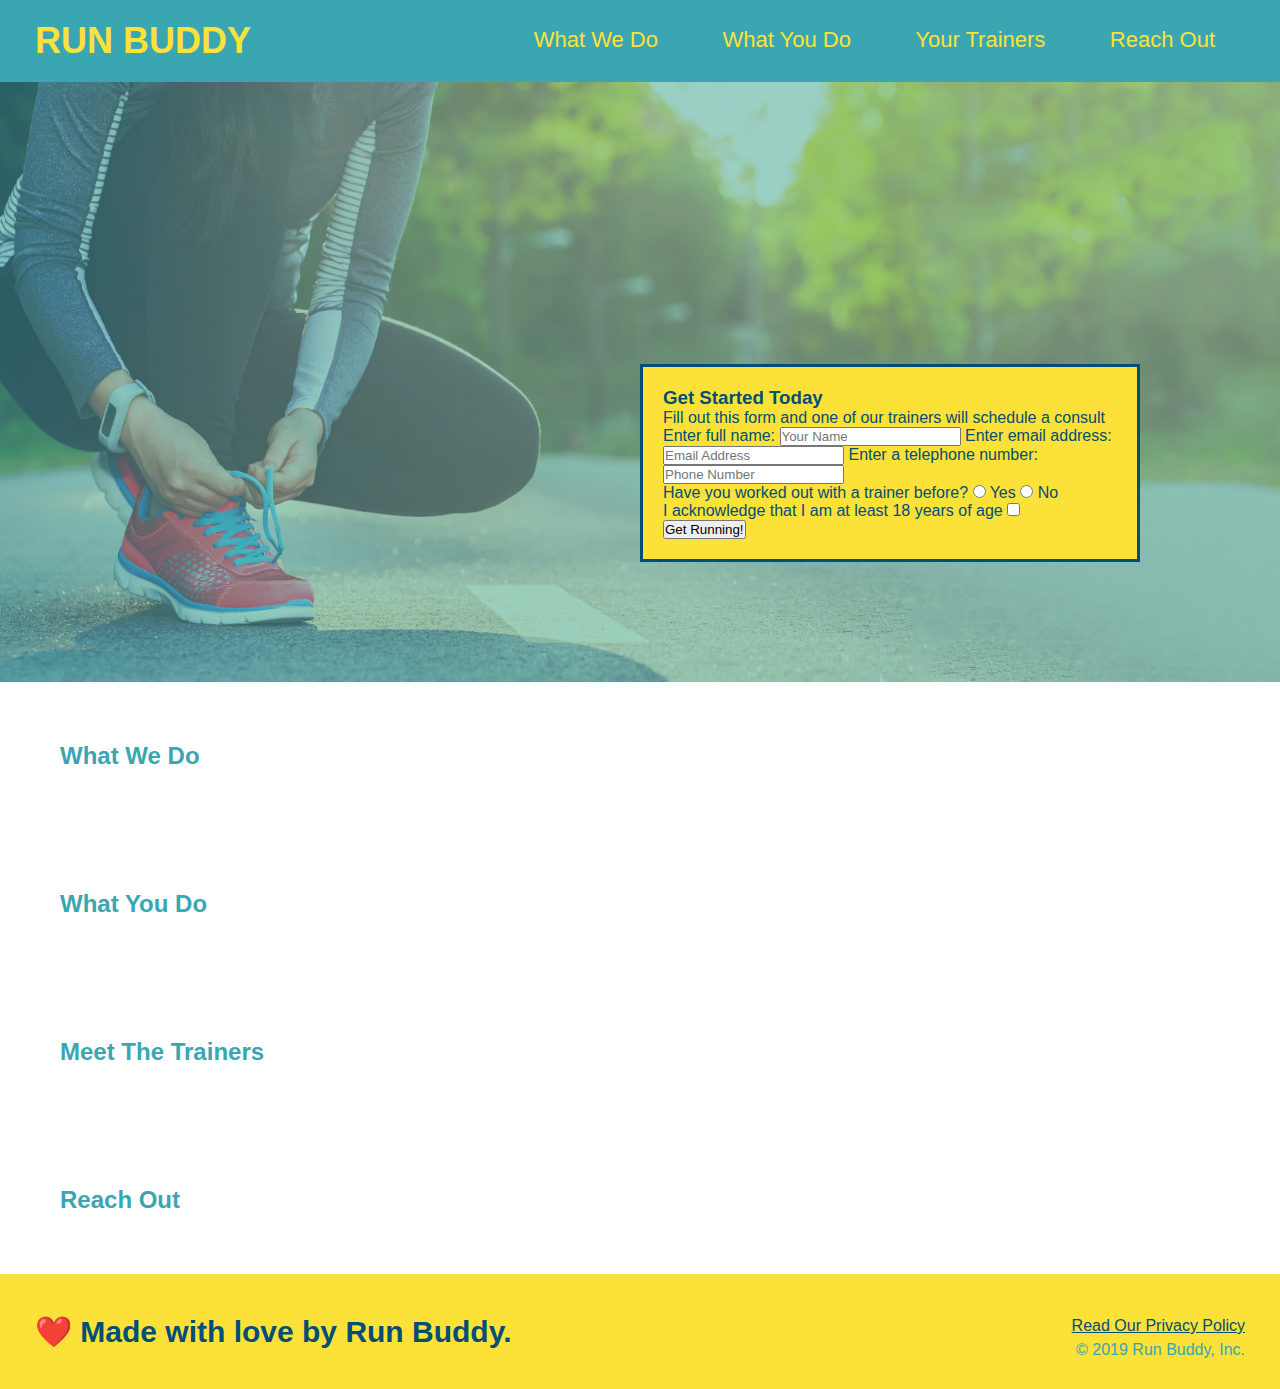
==== index.html @ d953a8f6 "Footer section update" ====
<!DOCTYPE html>

<html lang ="en">

    <head>

        <meta charset="UTF-8" />

        <link rel="stylesheet" href="./assets/css/style.css" />

        <title>Run Buddy</title>

    </head>
    <body>
        <!--navigation-->
        <header>
            <h1>
                
                <a href="/">RUN BUDDY</a>
            </h1>

            <nav>
                <!--unordered list element-->
                <ul>
                    <!-- List Element-->
                    <li> 
                        <!-- Anchor element-->
                        <a href="#what-we-do">What We Do</a>
                    </li>

                    <li>

                        <a href="#what-you-do">What You Do</a>
                    </li>
                    <li>

                        <a href="your-trainers">Your Trainers</a>
                    </li>

                    <li>

                        <a href="reach-out">Reach Out</a>
                    </li>

                </ul>

            </nav>
        </header>
        <!-- hero/jumbotron-->
        <section class="hero">
            <div class="hero-form">
                <h3>Get Started Today</h3>
                <p>Fill out this form and one of our trainers will schedule a consult</p>
            <!-- Add form element-->
            <form>
                <label for="name">Enter full name:</label>
                <input type="text" placeholder="Your Name" name="id" id="name" />
                <label for="email">Enter email address:</label>
                <input type="email" placeholder="Email Address" name="email" id="email" />
                <label for="phone">Enter a telephone number:</label>
                <input type="tel" placeholder="Phone Number" name="phone" id="phone" />
                <p>
                    Have you worked out with a trainer before?
                    <input type="radio" name="trainer-confirm" id="trainer-yes">
                    <label for="trainer-yes">Yes</label>
                    <input type="radio" name="trainer-confirm" id="trainer-no">
                    <label for="trainer-no">No</label>
                </p>
                <p>
                    I acknowledge that I am at least 18 years of age
                    <input type="checkbox" name="authorize" id="authorize">
                    <label for="authorize"></label><br>
                </p>
                <button type="submit">
                    Get Running!
                </button>
            </form>
            <!-- End Hero-->

            </div>
        </section>
        <!-- "what we do" section-->
        <section>
            <h2>What We Do</h2>
        </section>
        <!-- "what you do" section-->
        <section>
            <h2>What You Do</h2>
        </section>
       <!-- "meet the trainers" section-->
       <section>
           <h2>Meet The Trainers</h2>
       </section>
       <!-- "reach out" section-->
       <section>
           <h2>Reach Out</h2>
       </section>
       <!-- footer -->
        <footer>
            <h2>❤️ Made with love by Run Buddy.</h2>
            <div>
                <a href="#">Read Our Privacy Policy</a><br />
                &copy; 2019 Run Buddy, Inc.
            </div>
        </footer>
    </body>

</html>
---- assets/css/style.css ----
*{
    margin: 0;
    padding: 0;
    box-sizing: border-box;
}

body{
    color: #39a6b2;
    font-family: Helvetica, Arial, sans-serif;  
}

/* apply styles to <header> */
header{
    padding: 20px 35px;
    background-color: #39a6b2;
}

header h1{
    font-weight: bold;
    font-size: 36px;
    color: #fce138;
    margin: 0;
    display: inline;
}

header a{
    text-decoration: none;
    color: #fce138;
}

header nav{
    float: right;
    margin: 7px 0;
}

header nav ul li{
    display: inline;
}

header nav ul li a{
    margin: 0 30px;
    font-weight: lighter;
    font-size: 22px;
}

footer{
    background: #fce138;
    width: 100%;
    padding: 40px 35px;
}
footer h2{
    display: inline;
    color: #024e76;
    font-size: 30px;
    margin: 0;
}

footer div{
    float: right;
    line-height: 1.5;
    text-align: right;
}

footer a{
    color: #024e76;
}

section{
    padding: 60px;
}
.hero{
    height: 600px;
    background-image: url("../images/hero-bg.jpeg");
    background-size: cover;
    background-position: center;
    position: relative;
}

.hero-form{
    background-color: #fce138;
    padding: 20px;
    width: 500px;
    color: #024e76;
    border: 3px solid #024e76;
    position: absolute;
    bottom: 120px;
    right: 140px;
}
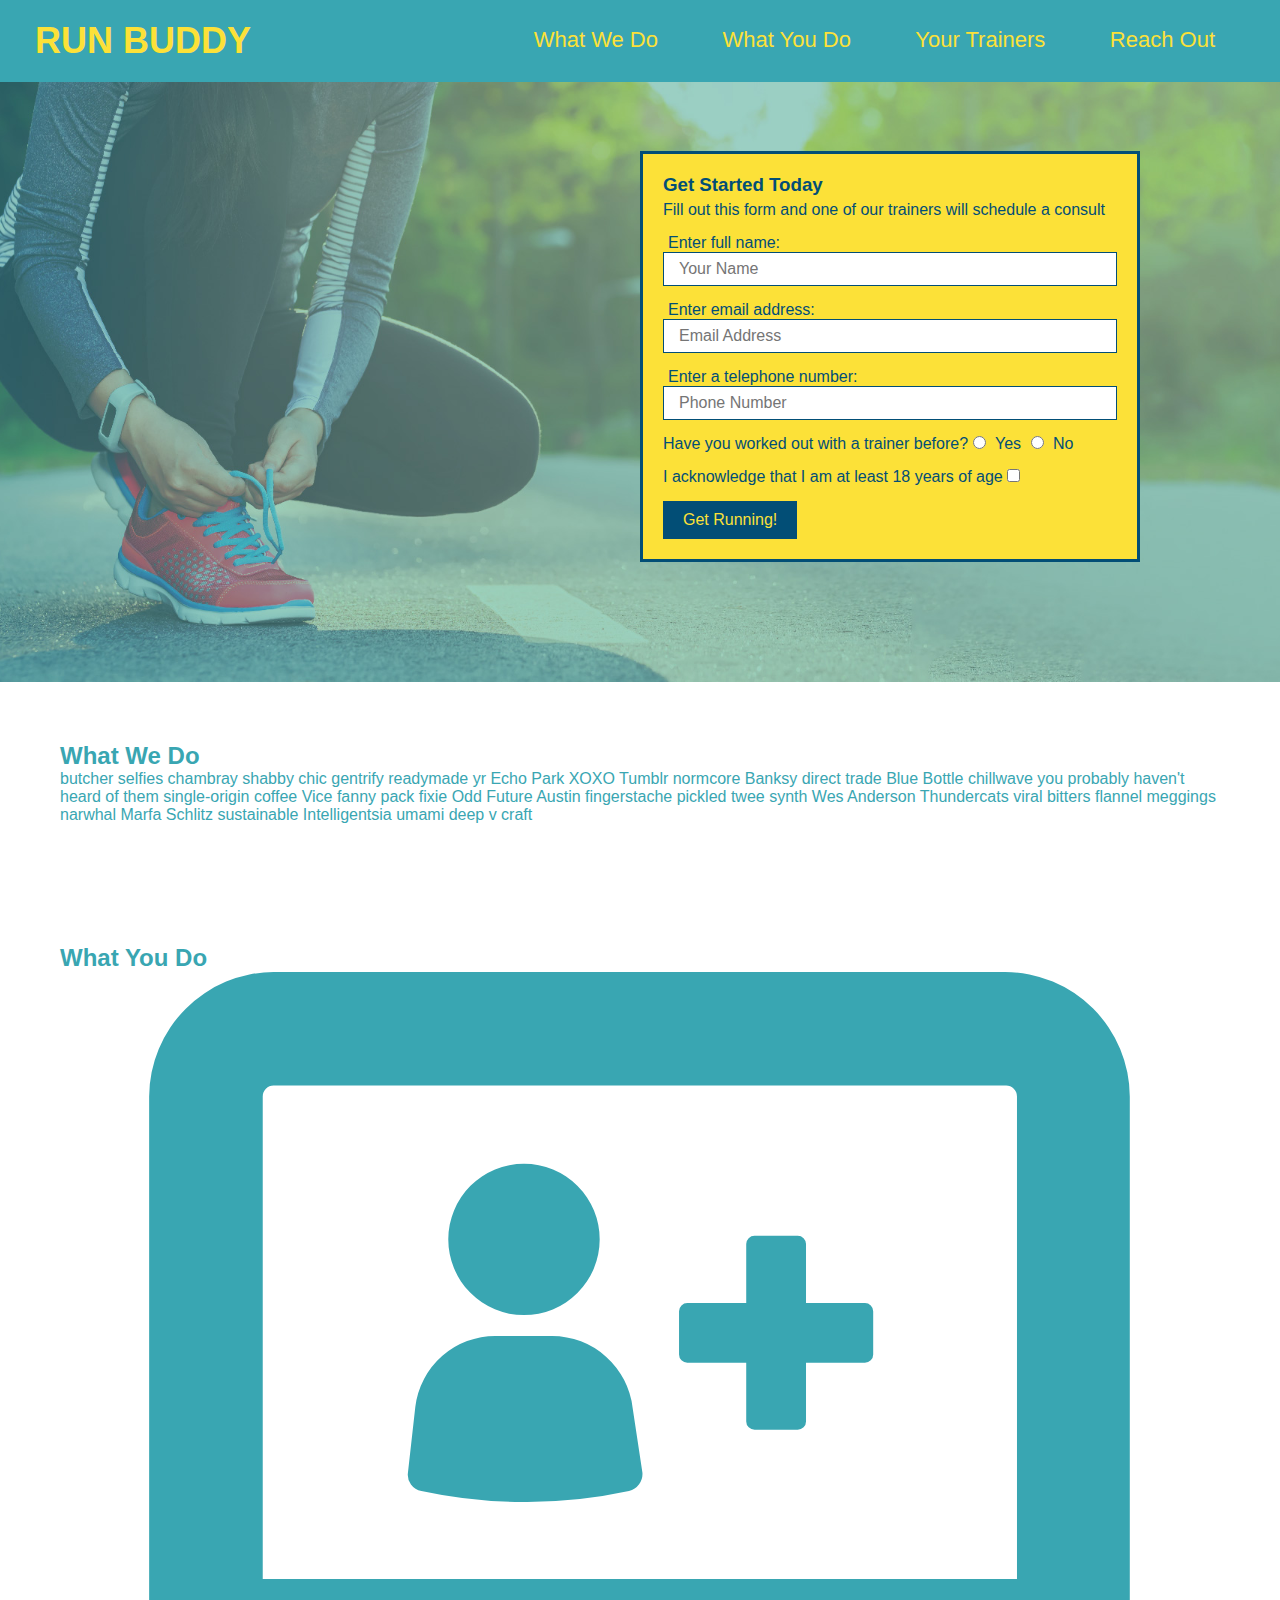
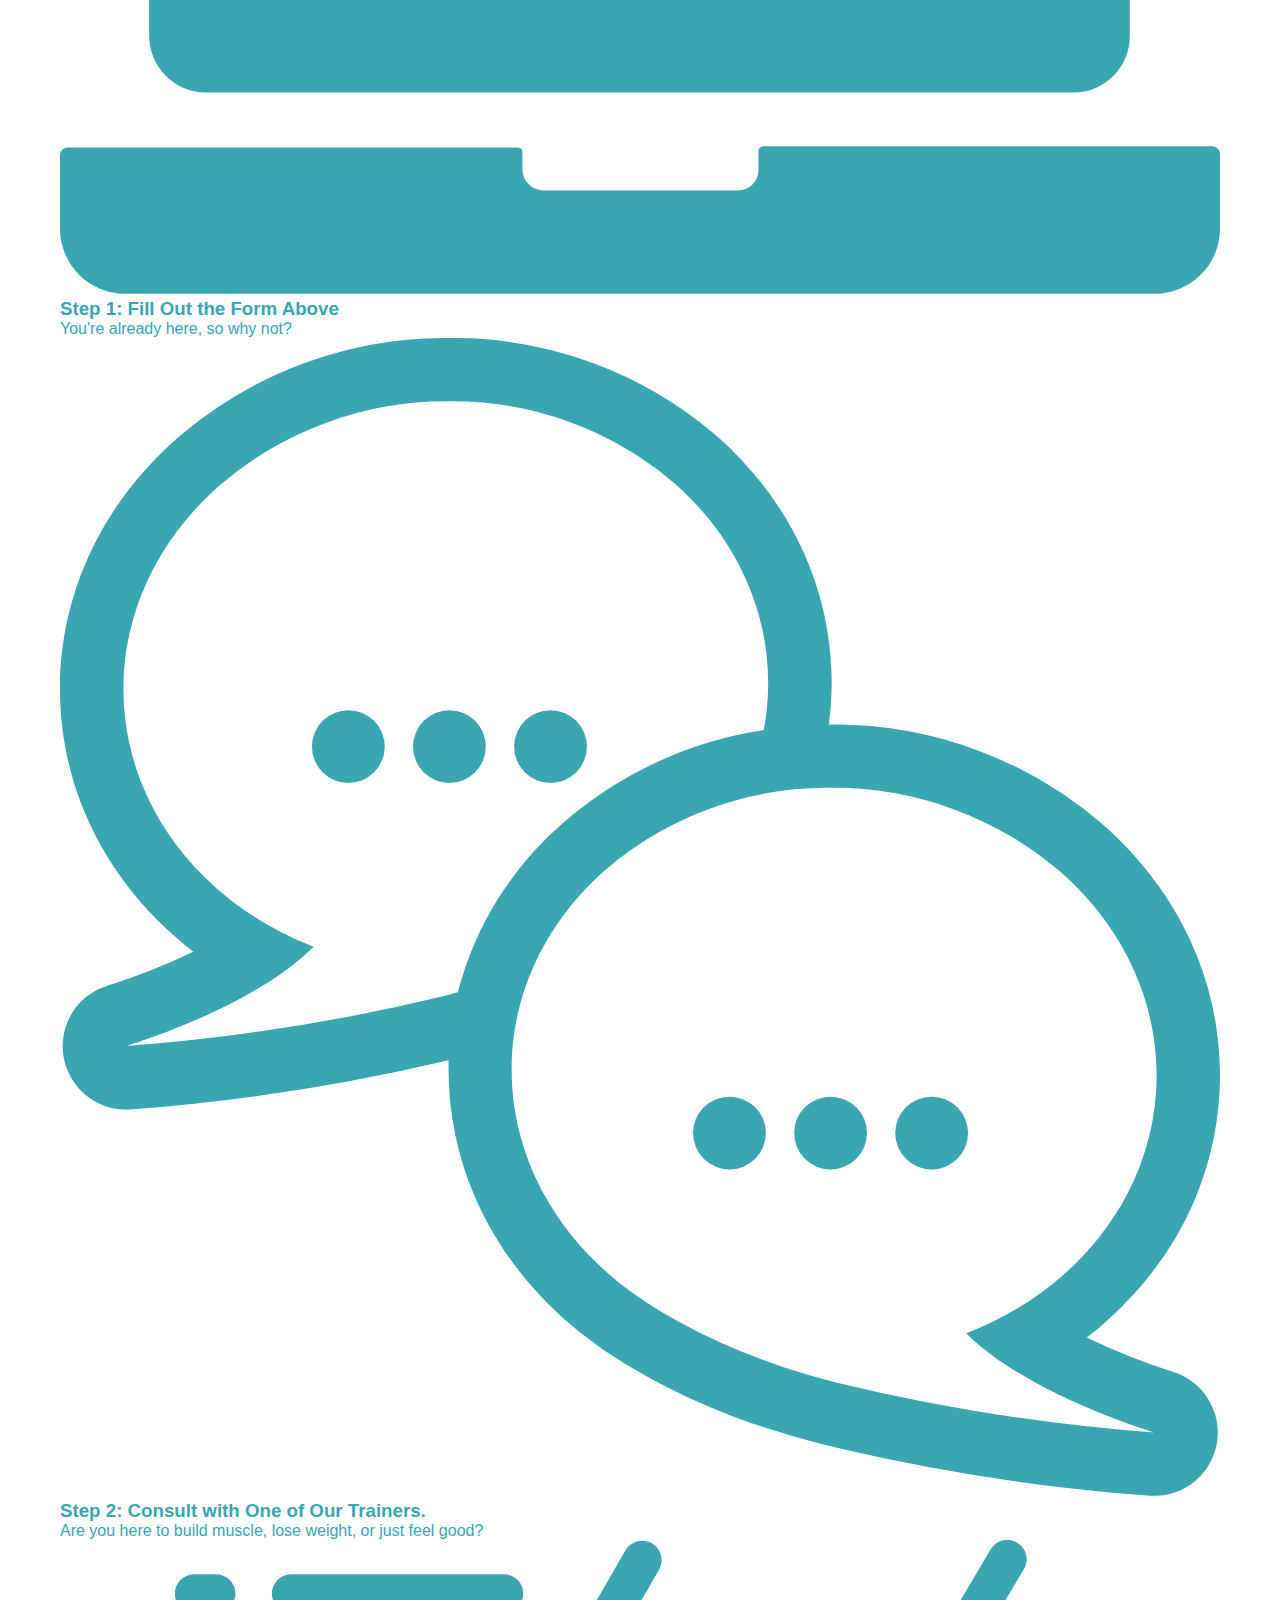
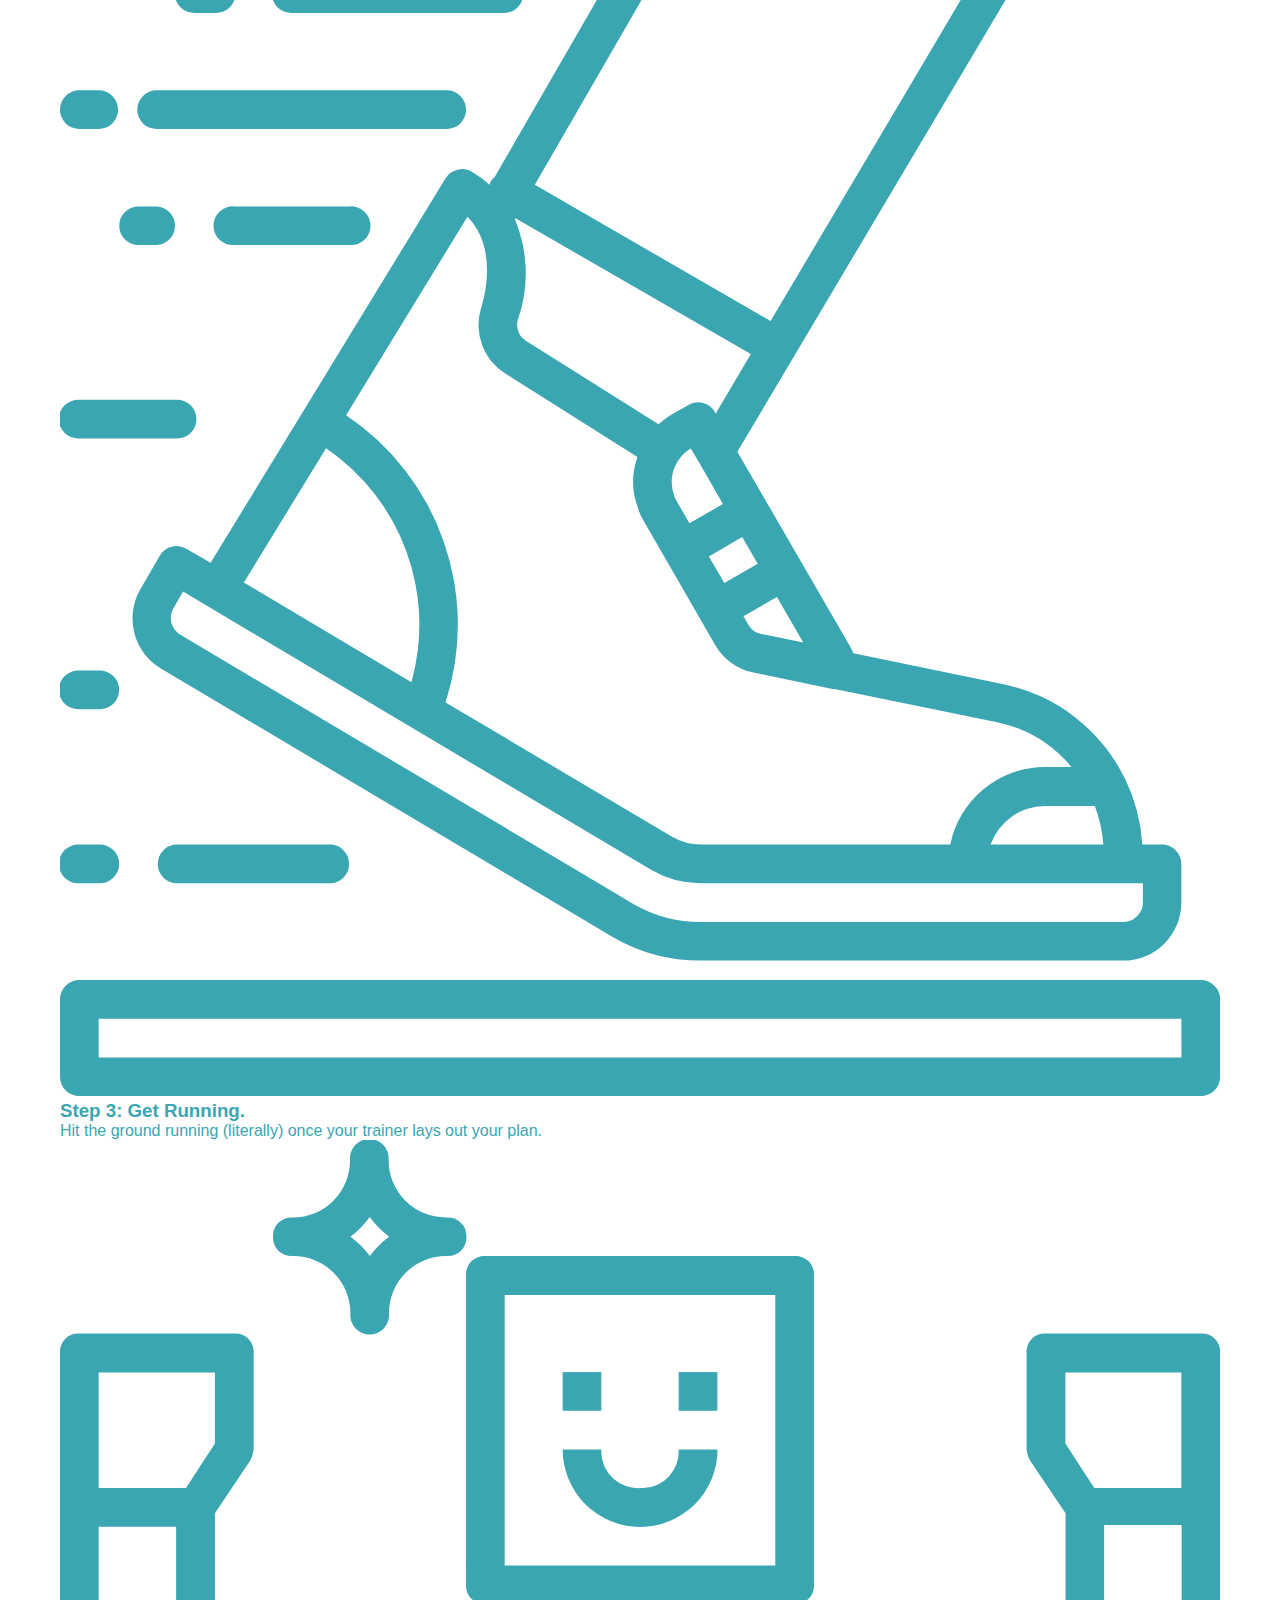
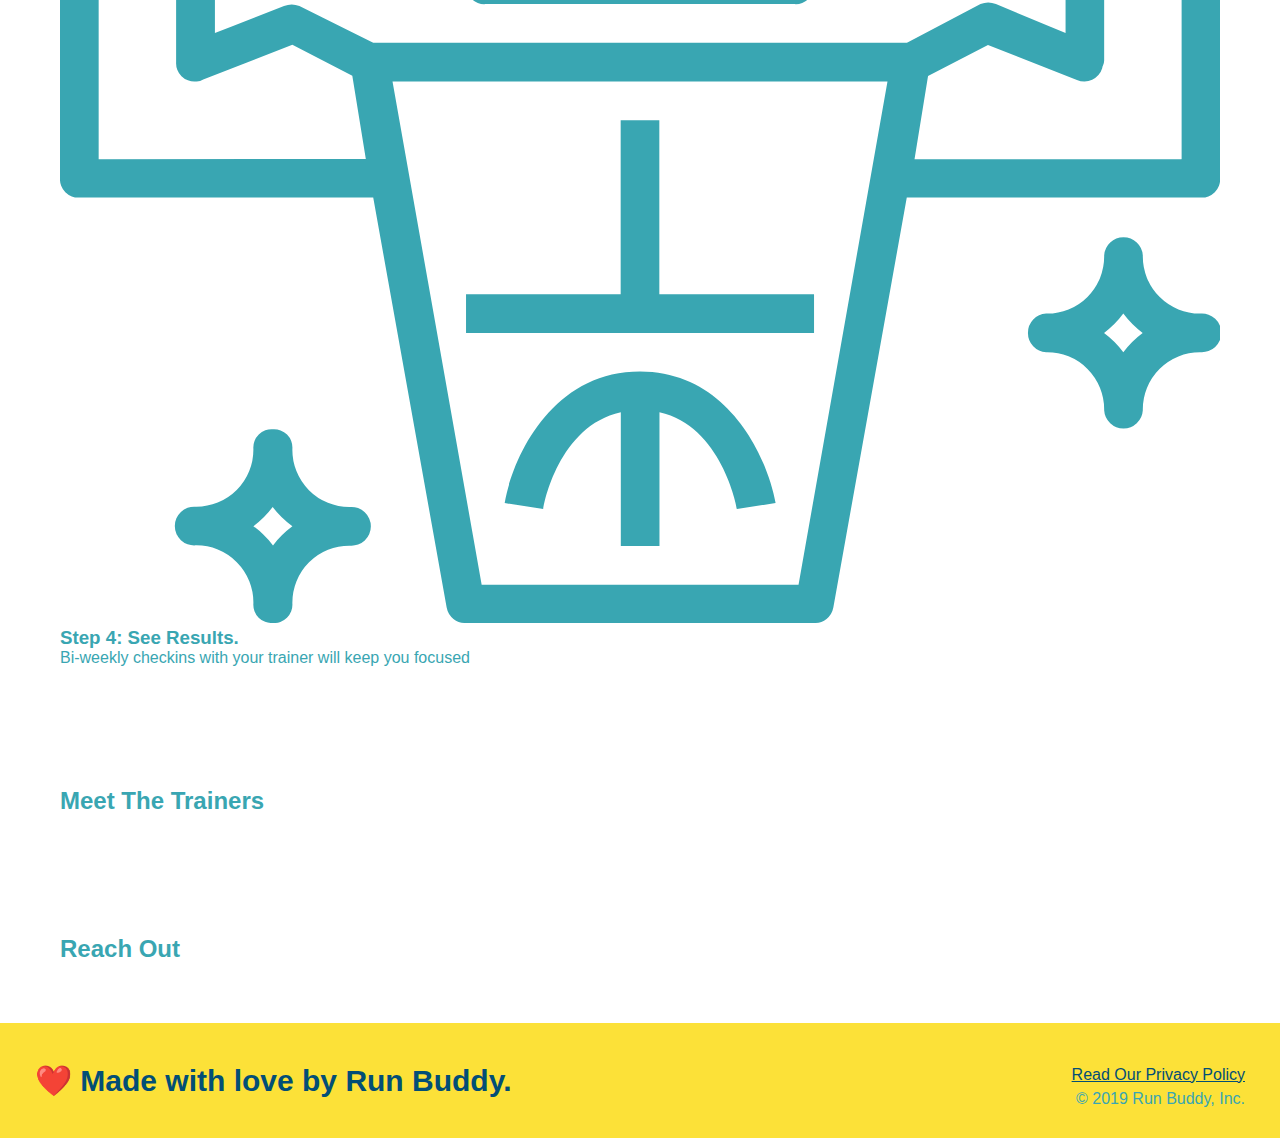
==== commit 59d02aab: "add what you do icons" ====
--- a/index.html
+++ b/index.html
@@ -54,11 +54,11 @@
             <!-- Add form element-->
             <form>
                 <label for="name">Enter full name:</label>
-                <input type="text" placeholder="Your Name" name="id" id="name" />
+                <input type="text" placeholder="Your Name" name="id" id="name" class="form-input" />
                 <label for="email">Enter email address:</label>
-                <input type="email" placeholder="Email Address" name="email" id="email" />
+                <input type="email" placeholder="Email Address" name="email" id="email" class="form-input" />
                 <label for="phone">Enter a telephone number:</label>
-                <input type="tel" placeholder="Phone Number" name="phone" id="phone" />
+                <input type="tel" placeholder="Phone Number" name="phone" id="phone" class="form-input" />
                 <p>
                     Have you worked out with a trainer before?
                     <input type="radio" name="trainer-confirm" id="trainer-yes">
@@ -79,13 +79,42 @@
 
             </div>
         </section>
+        
         <!-- "what we do" section-->
-        <section>
+        <section id="what-we-do">
             <h2>What We Do</h2>
+            <p>
+                butcher selfies chambray shabby chic gentrify readymade yr Echo Park XOXO Tumblr normcore Banksy direct trade Blue Bottle chillwave you probably haven't heard of them single-origin coffee Vice fanny pack fixie Odd Future Austin fingerstache pickled twee synth Wes Anderson Thundercats viral bitters flannel meggings narwhal Marfa Schlitz sustainable Intelligentsia umami deep v craft
+            </p>
         </section>
+
         <!-- "what you do" section-->
-        <section>
+        <section id="what-you-do">
             <h2>What You Do</h2>
+            <div> 
+                <!-- insert this img element -->
+                <img src="./assets/images/step-1.svg" alt="" />
+                <h3>Step 1: Fill Out the Form Above</h3>
+                <p>You're already here, so why not?</p>
+            </div>
+            
+            <div>
+                <img src="./assets/images/step-2.svg" alt="" />
+                <h3>Step 2: Consult with One of Our Trainers.</h3>
+                <p>Are you here to build muscle, lose weight, or just feel good?</p>
+            </div>
+            
+            <div>
+                <img src="./assets/images/step-3.svg" alt="" />
+                <h3>Step 3: Get Running.</h3>
+                <p>Hit the ground running (literally) once your trainer lays out your plan.</p>
+            </div>
+            
+            <div>
+                <img src="./assets/images/step-4.svg" alt="" />
+                <h3>Step 4: See Results.</h3>
+                <p>Bi-weekly checkins with your trainer will keep you focused</p>
+            </div>
         </section>
        <!-- "meet the trainers" section-->
        <section>
--- a/assets/css/style.css
+++ b/assets/css/style.css
@@ -85,4 +85,29 @@
     position: absolute;
     bottom: 120px;
     right: 140px;
-}+}
+
+.hero-form p{
+    margin: 5px 0 15px 0;
+}
+
+.form-input{
+    border: 1px solid #024e76;
+    display: block;
+    padding: 7px 15px;
+    font-size: 16px;
+    color: #024e76;
+    width: 100%;
+    margin-bottom: 15px;
+}
+
+.hero-form label{
+    margin: 0 5px;
+}
+.hero-form button {
+    color: #fce138;
+    background-color: #024e76;
+    border: none;
+    padding: 10px 20px;
+    font-size: 16px;
+  }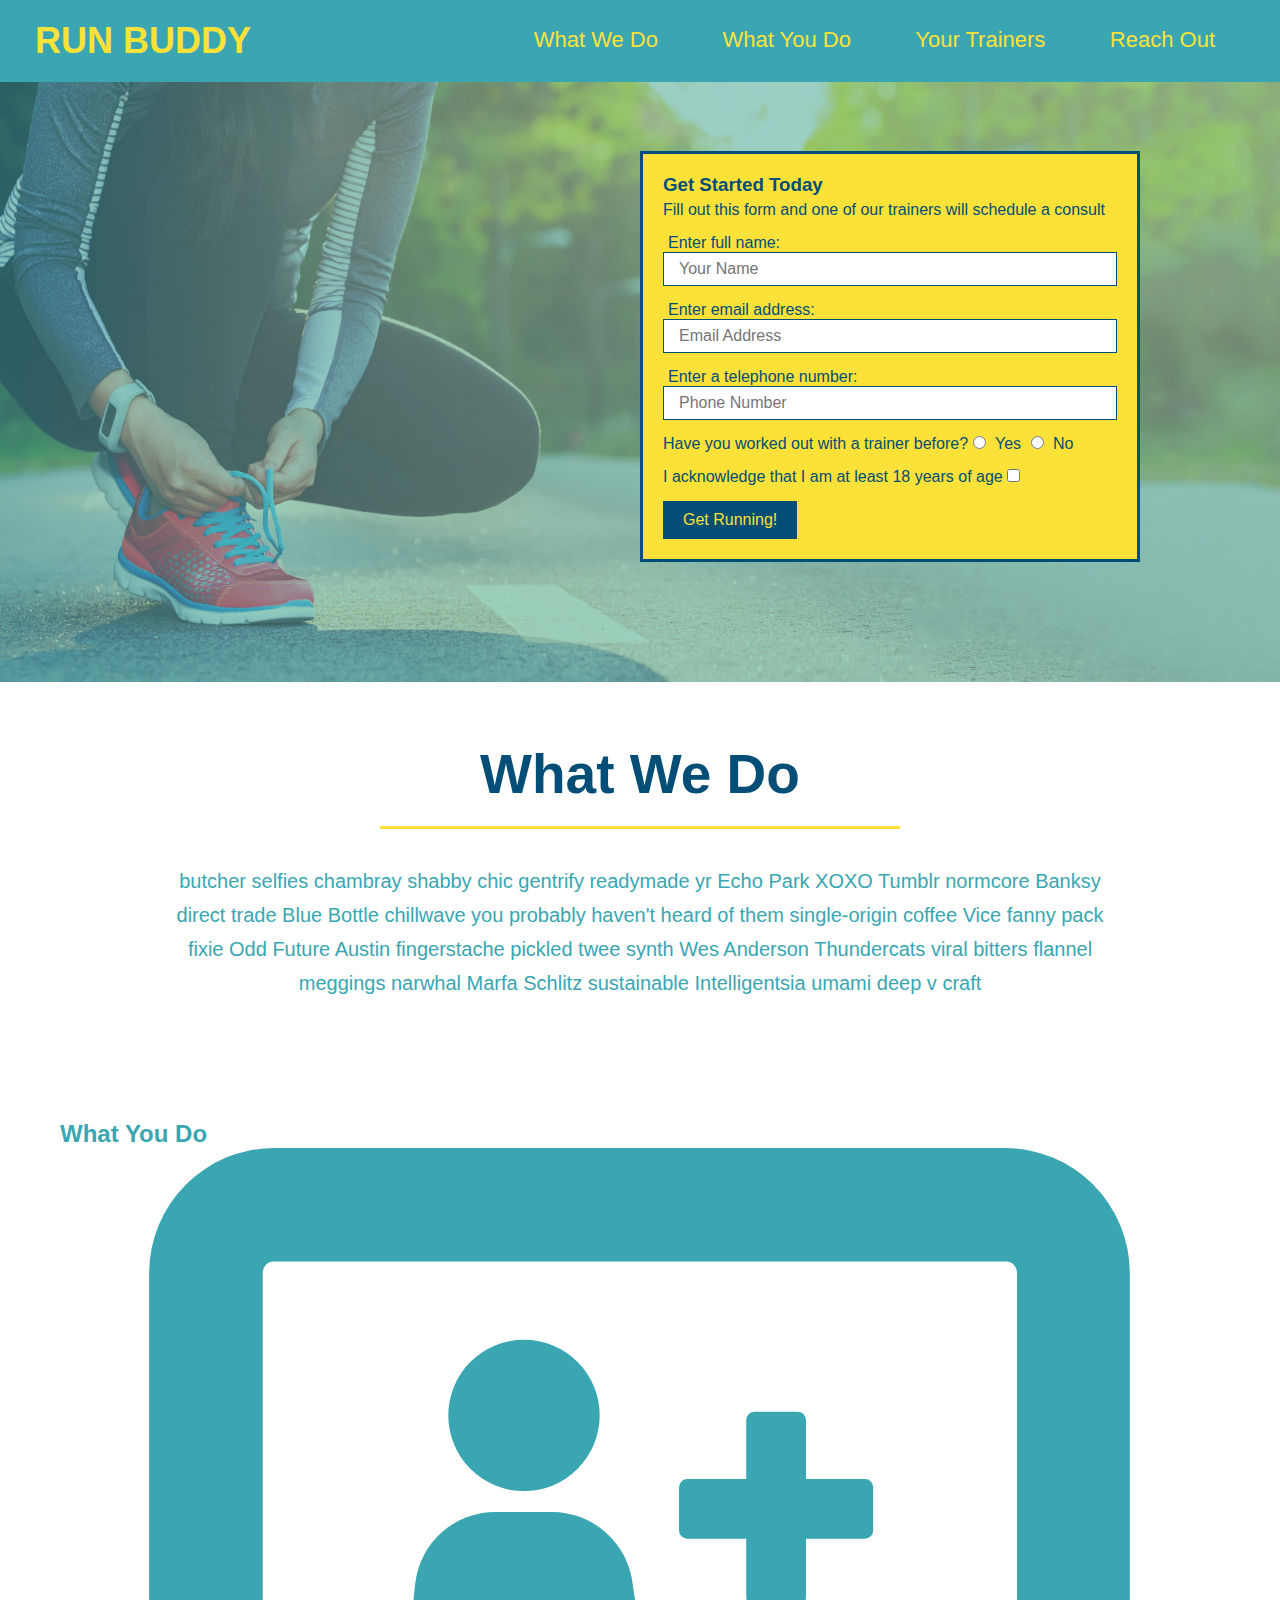
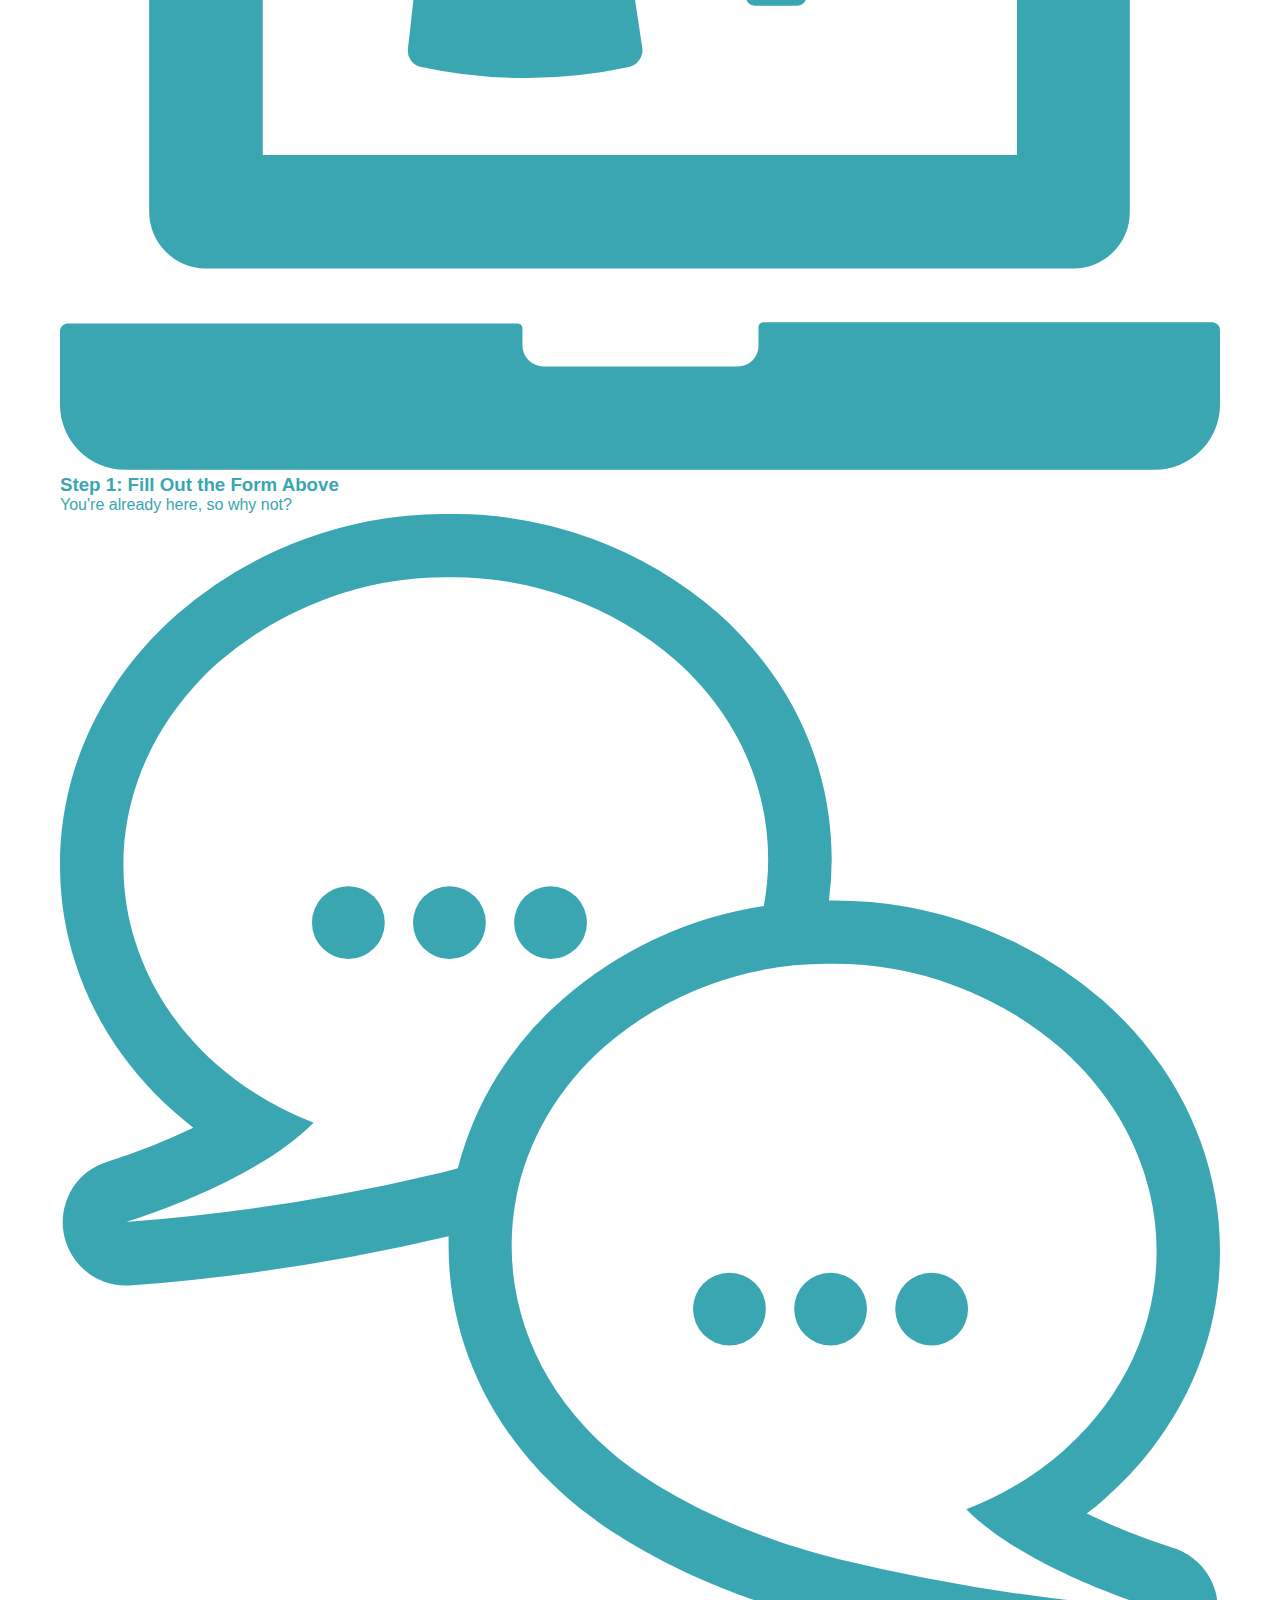
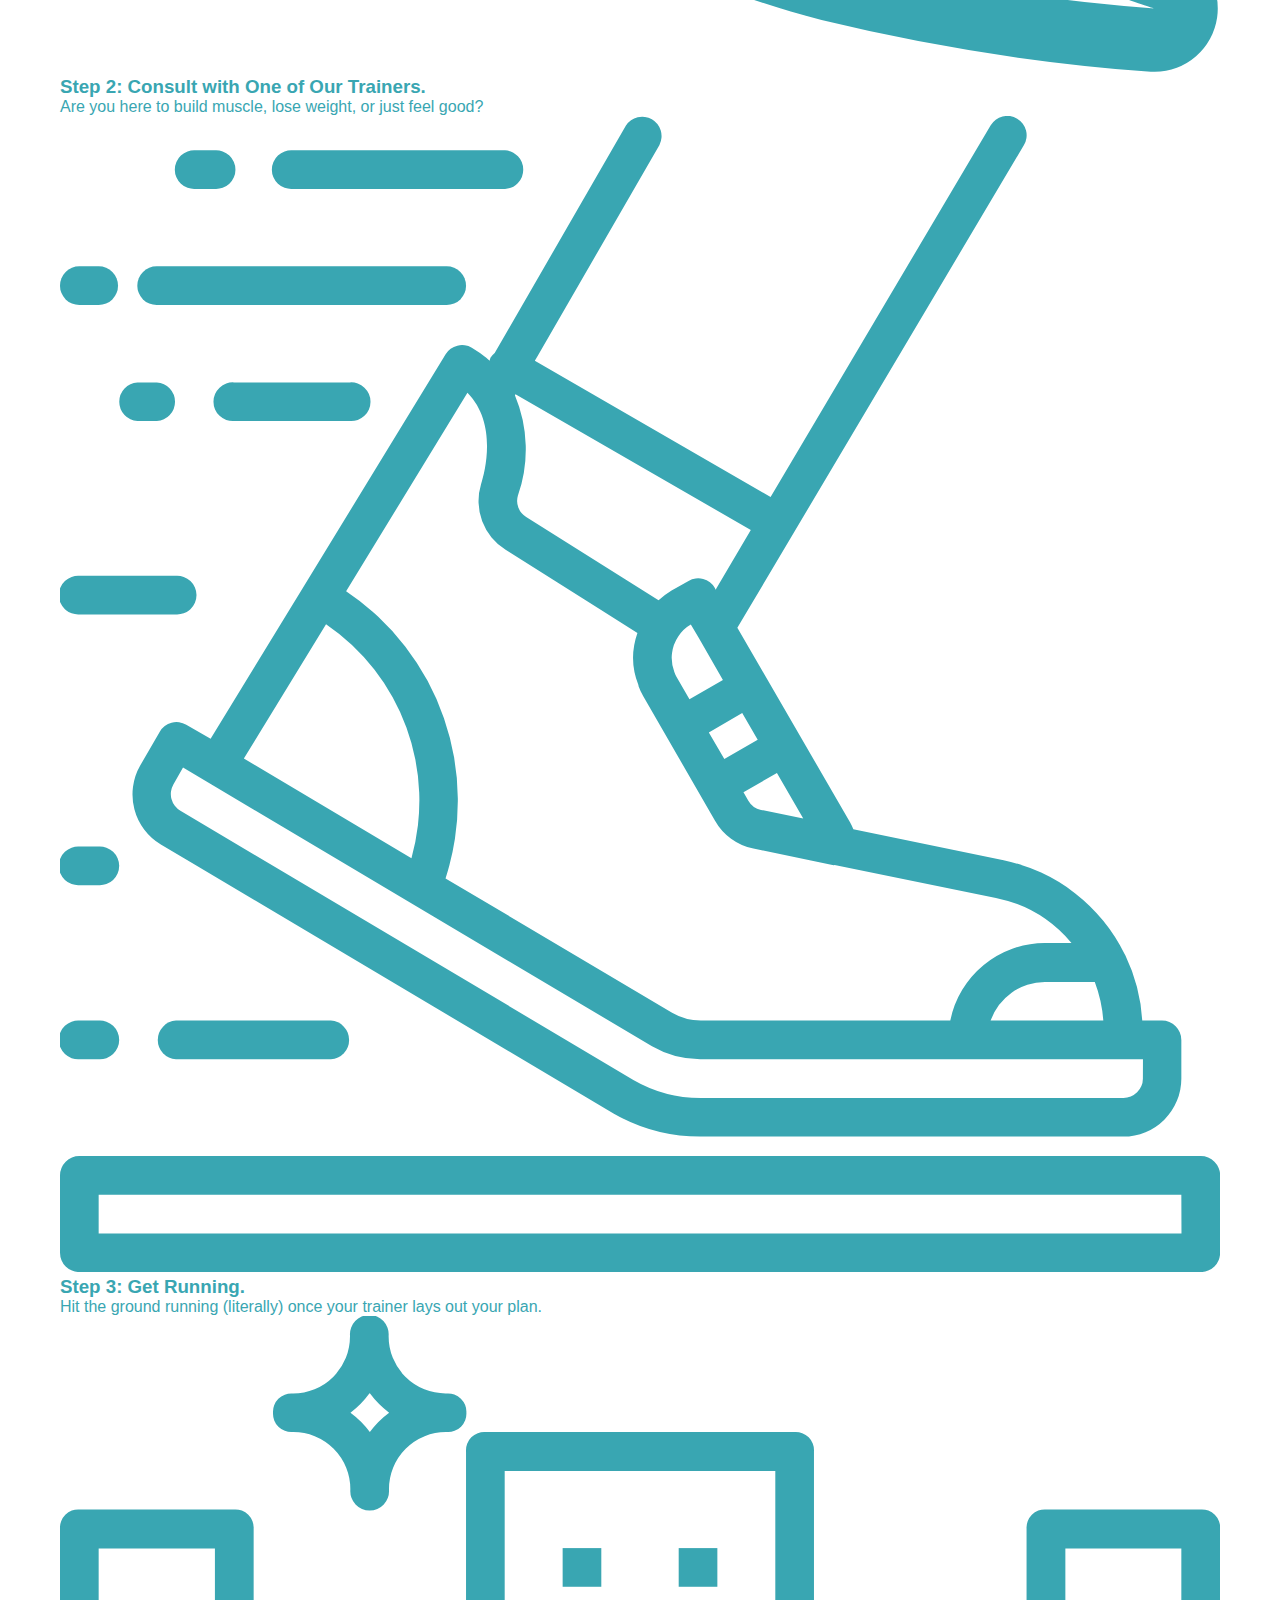
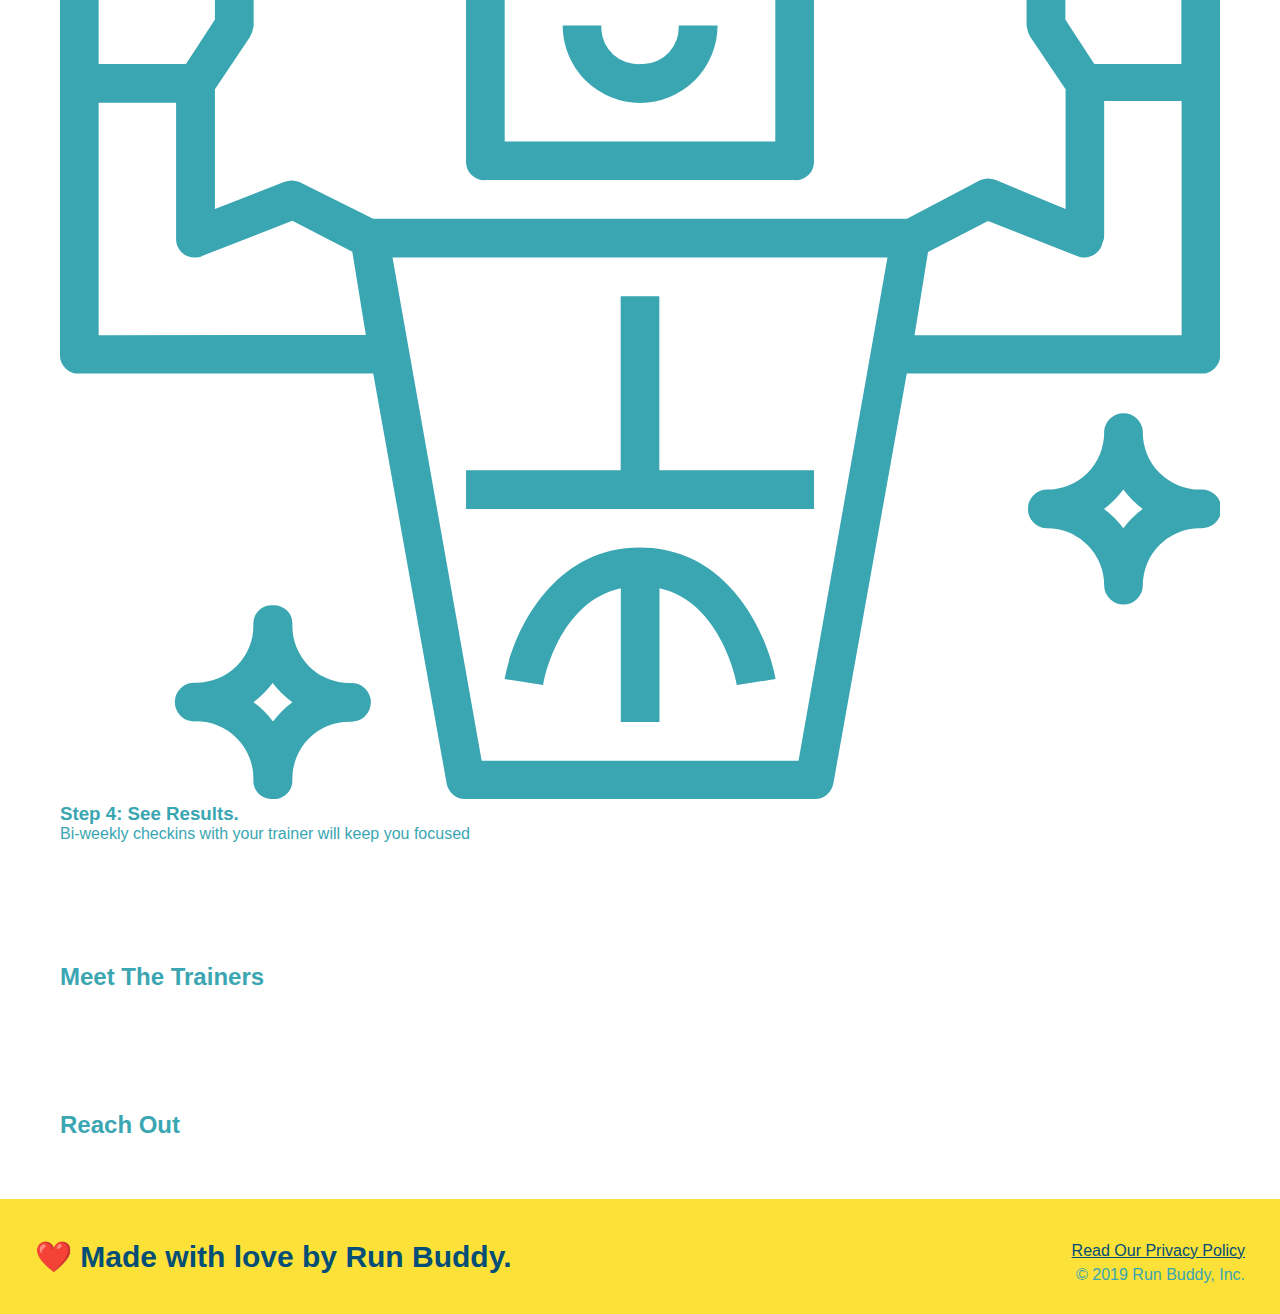
==== commit badfd75d: "style what we do section" ====
--- a/index.html
+++ b/index.html
@@ -81,7 +81,7 @@
         </section>
         
         <!-- "what we do" section-->
-        <section id="what-we-do">
+        <section id="what-we-do" class="intro">
             <h2>What We Do</h2>
             <p>
                 butcher selfies chambray shabby chic gentrify readymade yr Echo Park XOXO Tumblr normcore Banksy direct trade Blue Bottle chillwave you probably haven't heard of them single-origin coffee Vice fanny pack fixie Odd Future Austin fingerstache pickled twee synth Wes Anderson Thundercats viral bitters flannel meggings narwhal Marfa Schlitz sustainable Intelligentsia umami deep v craft
--- a/assets/css/style.css
+++ b/assets/css/style.css
@@ -110,4 +110,26 @@
     border: none;
     padding: 10px 20px;
     font-size: 16px;
+  }
+
+.intro{
+    text-align: center;
+}
+
+.intro h2{
+    font-size: 55px;
+    color: #024e76;
+    margin-bottom: 35px;
+    padding: 0 100px 20px 100px;
+    border-bottom: 3px solid;
+    border-color: #fce138;
+    display: inline-block;
+}
+
+.intro p {
+    line-height: 1.7;
+    color: #39a6b2;
+    width: 80%;
+    font-size: 20px;
+    margin: 0 auto;
   }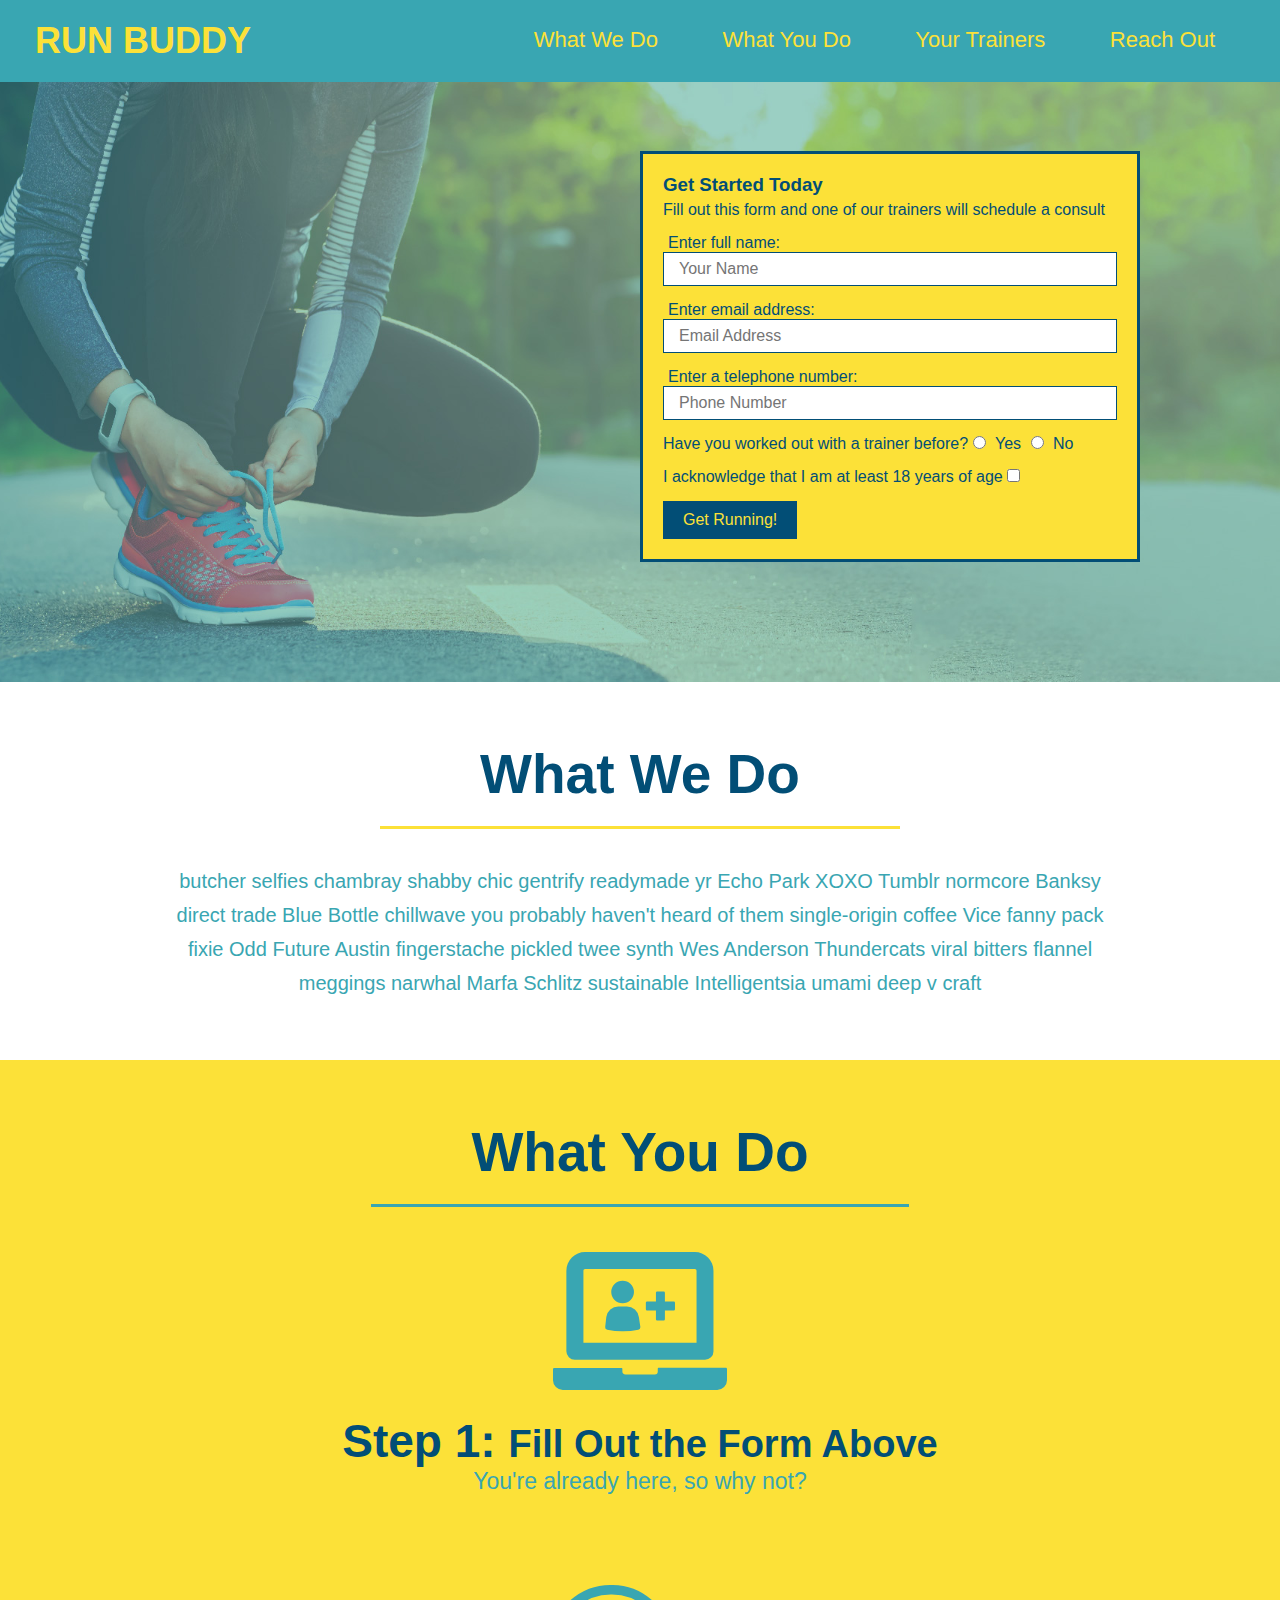
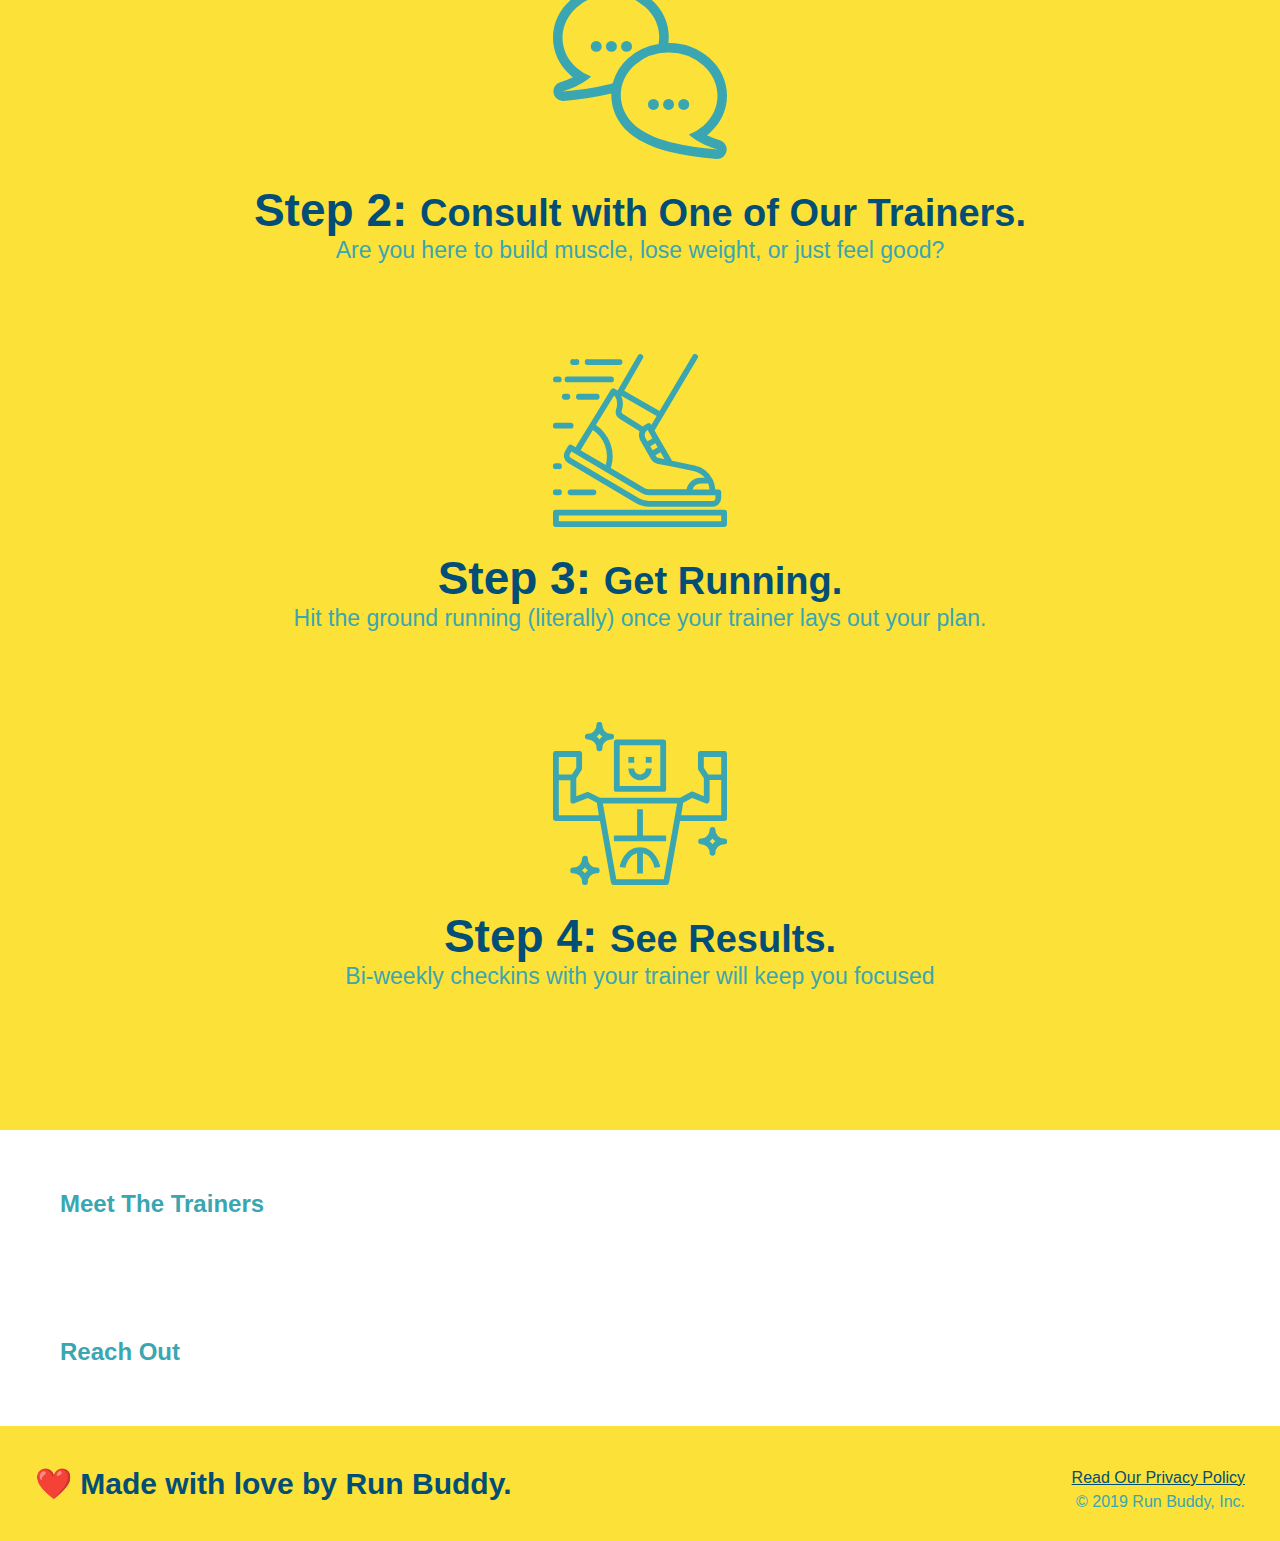
==== commit 62534810: "style what you do section" ====
--- a/index.html
+++ b/index.html
@@ -82,37 +82,37 @@
         
         <!-- "what we do" section-->
         <section id="what-we-do" class="intro">
-            <h2>What We Do</h2>
+            <h2 class="section-title primary-border">What We Do</h2>
             <p>
                 butcher selfies chambray shabby chic gentrify readymade yr Echo Park XOXO Tumblr normcore Banksy direct trade Blue Bottle chillwave you probably haven't heard of them single-origin coffee Vice fanny pack fixie Odd Future Austin fingerstache pickled twee synth Wes Anderson Thundercats viral bitters flannel meggings narwhal Marfa Schlitz sustainable Intelligentsia umami deep v craft
             </p>
         </section>
 
         <!-- "what you do" section-->
-        <section id="what-you-do">
-            <h2>What You Do</h2>
+        <section id="what-you-do" class="steps">
+            <h2 class="section-title secondary-border">What You Do</h2>
             <div> 
                 <!-- insert this img element -->
                 <img src="./assets/images/step-1.svg" alt="" />
-                <h3>Step 1: Fill Out the Form Above</h3>
+                <h3>Step 1: <span>Fill Out the Form Above</span></h3>
                 <p>You're already here, so why not?</p>
             </div>
             
             <div>
                 <img src="./assets/images/step-2.svg" alt="" />
-                <h3>Step 2: Consult with One of Our Trainers.</h3>
+                <h3>Step 2: <span>Consult with One of Our Trainers.</span></h3>
                 <p>Are you here to build muscle, lose weight, or just feel good?</p>
             </div>
             
             <div>
                 <img src="./assets/images/step-3.svg" alt="" />
-                <h3>Step 3: Get Running.</h3>
+                <h3>Step 3: <span>Get Running.</span></h3>
                 <p>Hit the ground running (literally) once your trainer lays out your plan.</p>
             </div>
             
             <div>
                 <img src="./assets/images/step-4.svg" alt="" />
-                <h3>Step 4: See Results.</h3>
+                <h3>Step 4: <span>See Results.</span></h3>
                 <p>Bi-weekly checkins with your trainer will keep you focused</p>
             </div>
         </section>
--- a/assets/css/style.css
+++ b/assets/css/style.css
@@ -116,20 +116,56 @@
     text-align: center;
 }
 
-.intro h2{
-    font-size: 55px;
-    color: #024e76;
-    margin-bottom: 35px;
-    padding: 0 100px 20px 100px;
-    border-bottom: 3px solid;
-    border-color: #fce138;
-    display: inline-block;
-}
-
 .intro p {
     line-height: 1.7;
     color: #39a6b2;
     width: 80%;
     font-size: 20px;
     margin: 0 auto;
+}
+
+.steps{
+    text-align: center;
+    background: #fce138;
+}
+
+.steps div {
+    margin-bottom: 80px;
+}
+  
+.steps img {
+    width: 15%;
+    margin: 10px 0;
+}
+  
+.steps h3 {
+    color: #024e76;
+    font-size: 46px;
+    margin-top: 10px;
+}
+  
+.steps p {
+    color: #39a6b2;
+    font-size: 23px;
+}
+
+.steps span{
+    font-size: 38px;
+}
+
+.section-title {
+    font-size: 55px;
+    color: #024e76;
+    margin-bottom: 35px;
+    padding: 0 100px 20px 100px;
+    display: inline-block;
+    border-bottom: 3px solid;
+  }
+  
+  .primary-border {
+    border-color: #fce138;
+  }
+  
+  .secondary-border {
+    border-color: #39a6b2;
   }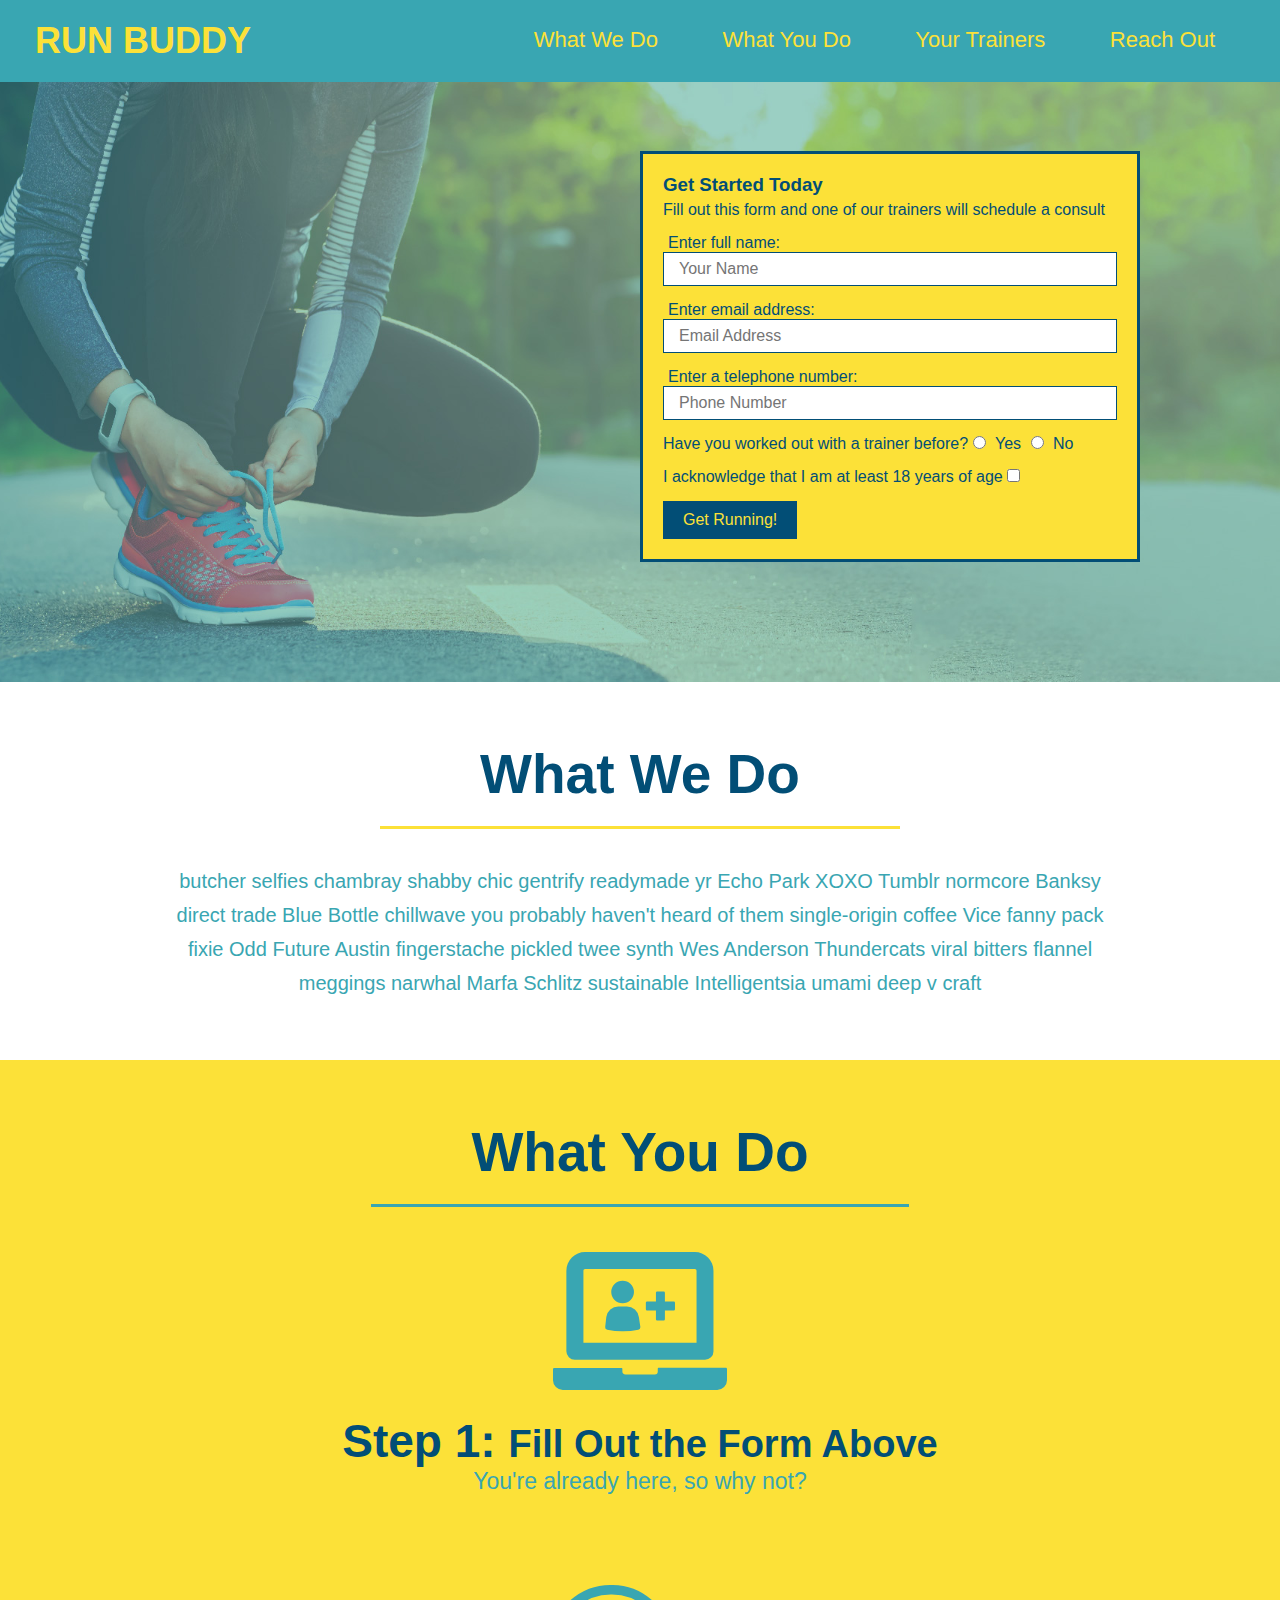
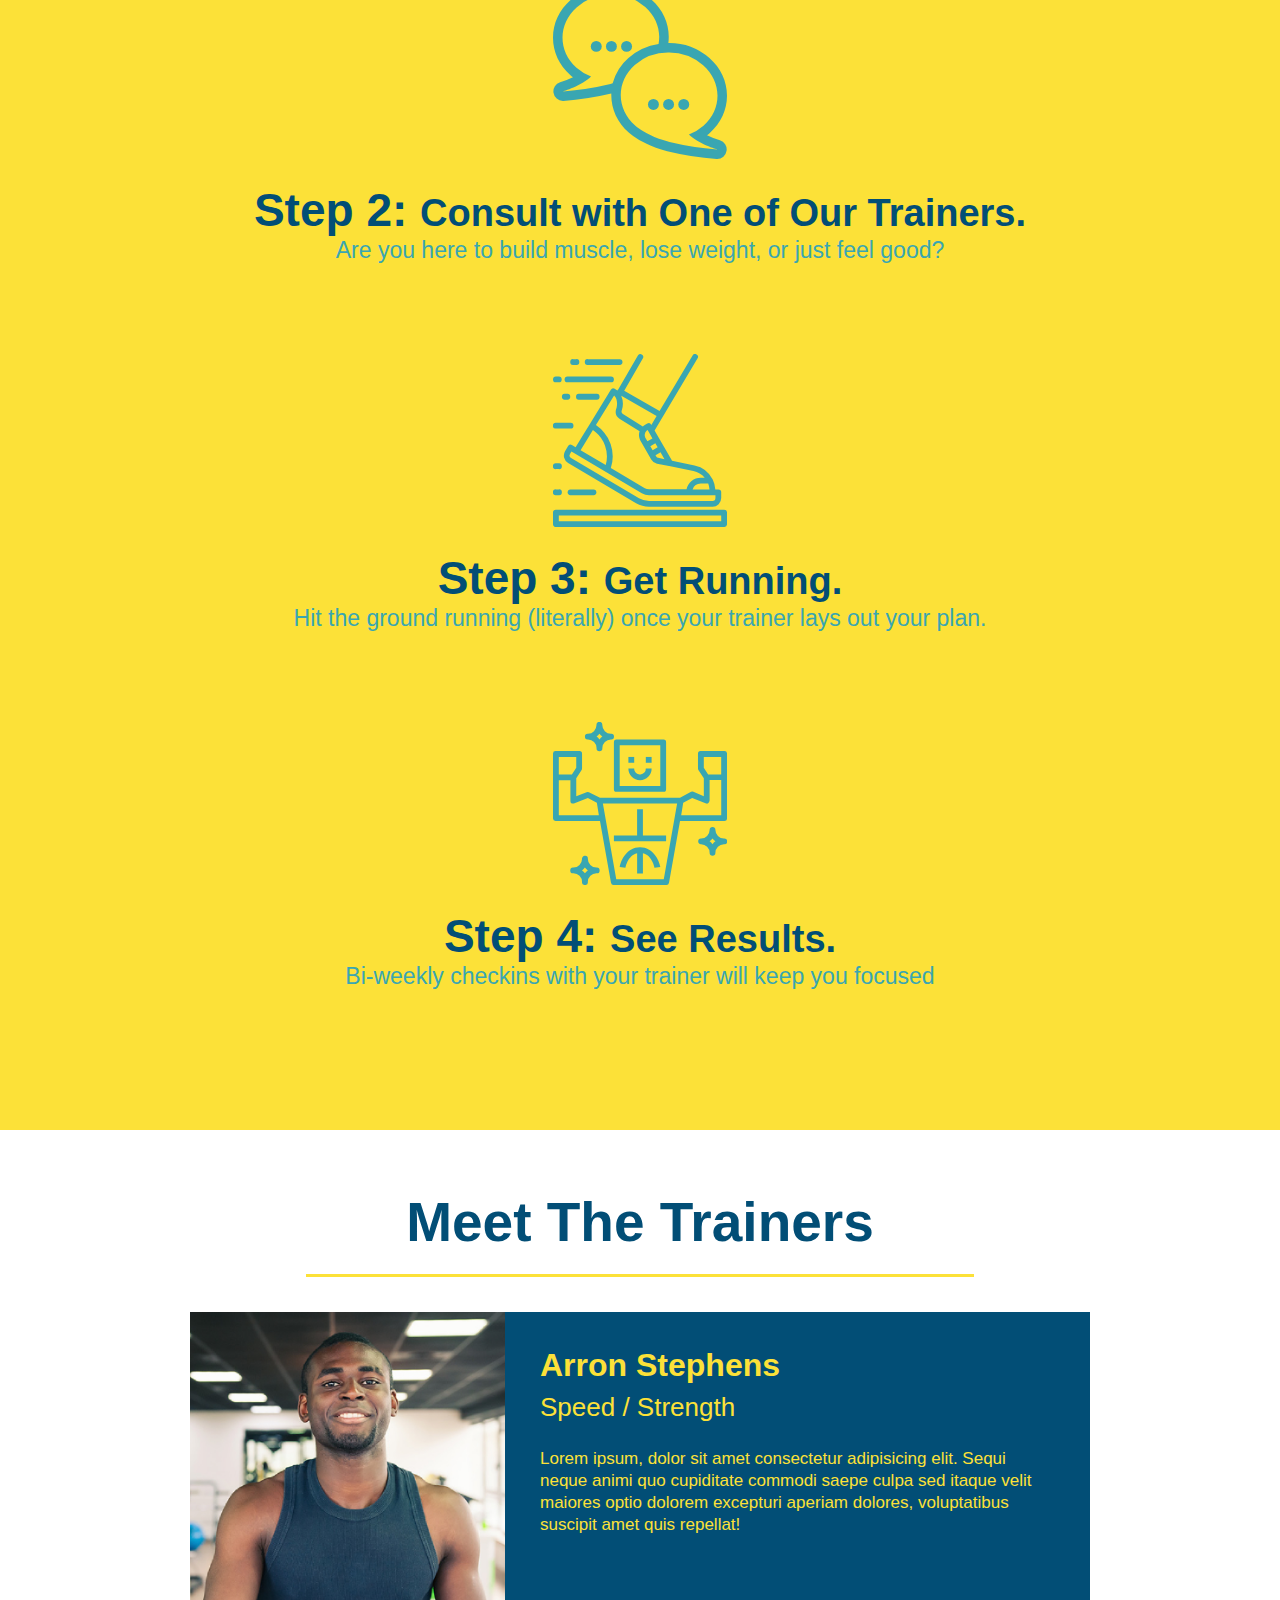
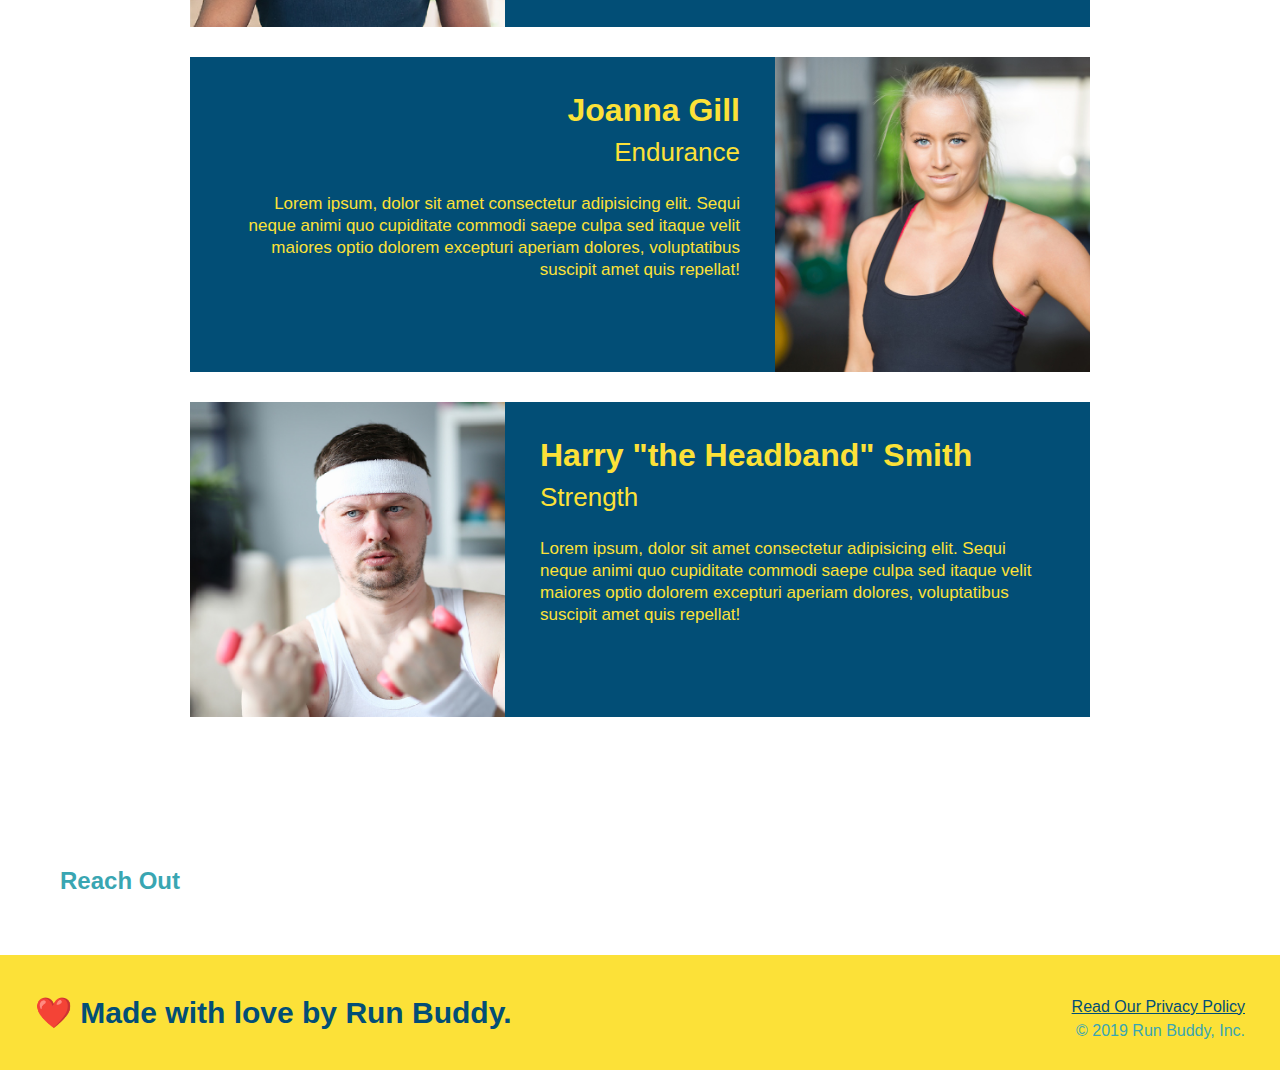
==== commit bcb903db: "meet the trainers section" ====
--- a/index.html
+++ b/index.html
@@ -117,8 +117,50 @@
             </div>
         </section>
        <!-- "meet the trainers" section-->
-       <section>
-           <h2>Meet The Trainers</h2>
+       <section id="your-trainers" class="trainers">
+           <h2 class="section-title primary-border">Meet The Trainers</h2>
+           <!--first trainer bio-->
+           <article class="trainer">
+               <img src="./assets/images/trainer-1.jpg" alt="Arron Stephens in his workout clothes, ready to pump iron" />
+               <div class="trainer-bio text-left">
+                   <h3>Arron Stephens</h3>
+                   <h4>Speed / Strength</h4>
+                   <p>
+                    Lorem ipsum, dolor sit amet consectetur adipisicing elit. Sequi neque animi quo cupiditate commodi saepe culpa sed
+                    itaque velit maiores optio dolorem excepturi aperiam dolores, voluptatibus suscipit amet quis repellat!
+                   </p>
+               </div>
+           </article>
+
+           <!-- second trainer bio -->
+            <article class="trainer">
+                <div class="trainer-bio text-right">
+                <h3>Joanna Gill</h3>
+                <h4>Endurance</h4>
+                <p>
+                    Lorem ipsum, dolor sit amet consectetur adipisicing elit. Sequi neque animi quo cupiditate commodi saepe culpa sed
+                    itaque velit maiores optio dolorem excepturi aperiam dolores, voluptatibus suscipit amet quis repellat!
+                </p>
+                </div>
+                <img src="./assets/images/trainer-2.jpg" alt="Joanna Gill cooling off after a workout" />
+            </article>
+            
+            <!-- third trainer bio -->
+            <article class="trainer">
+                <img src="./assets/images/trainer-3.jpg" alt="Harry Smith wearing a headband and lifting comically small pink weights" />
+                <div class="trainer-bio text-left">
+                <h3>Harry "the Headband" Smith</h3>
+                <h4>Strength</h4>
+                <p>
+                    Lorem ipsum, dolor sit amet consectetur adipisicing elit. Sequi neque animi quo cupiditate commodi saepe culpa sed
+                    itaque velit maiores optio dolorem excepturi aperiam dolores, voluptatibus suscipit amet quis repellat!
+                </p>
+                </div>
+            </article>
+
+
+
+
        </section>
        <!-- "reach out" section-->
        <section>
--- a/assets/css/style.css
+++ b/assets/css/style.css
@@ -160,12 +160,59 @@
     padding: 0 100px 20px 100px;
     display: inline-block;
     border-bottom: 3px solid;
-  }
-  
-  .primary-border {
+}
+  
+.primary-border {
     border-color: #fce138;
-  }
-  
-  .secondary-border {
+}
+  
+.secondary-border {
     border-color: #39a6b2;
-  }+}
+
+.trainers{
+    text-align: center;
+}
+
+.trainer{
+    width: 900px;
+    margin: 0 auto 30px auto;
+    background: #024e76;
+    color: #fce138;
+    overflow: auto;
+}
+
+.trainer img{
+    width: 35%;
+    float: left;
+}
+
+.trainer-bio{
+    padding: 35px;
+    float: left;
+    width: 65%;
+}
+
+.text-left {
+    text-align: left;
+}
+  
+.text-right {
+    text-align: right;
+}
+
+.trainer-bio h3 {
+    font-size: 32px;
+    margin-bottom: 8px;
+}
+  
+.trainer-bio h4 {
+    font-weight: lighter;
+    font-size: 26px;
+    margin-bottom: 25px;
+}
+  
+.trainer-bio p {
+    font-size: 17px;
+    line-height: 1.3;
+}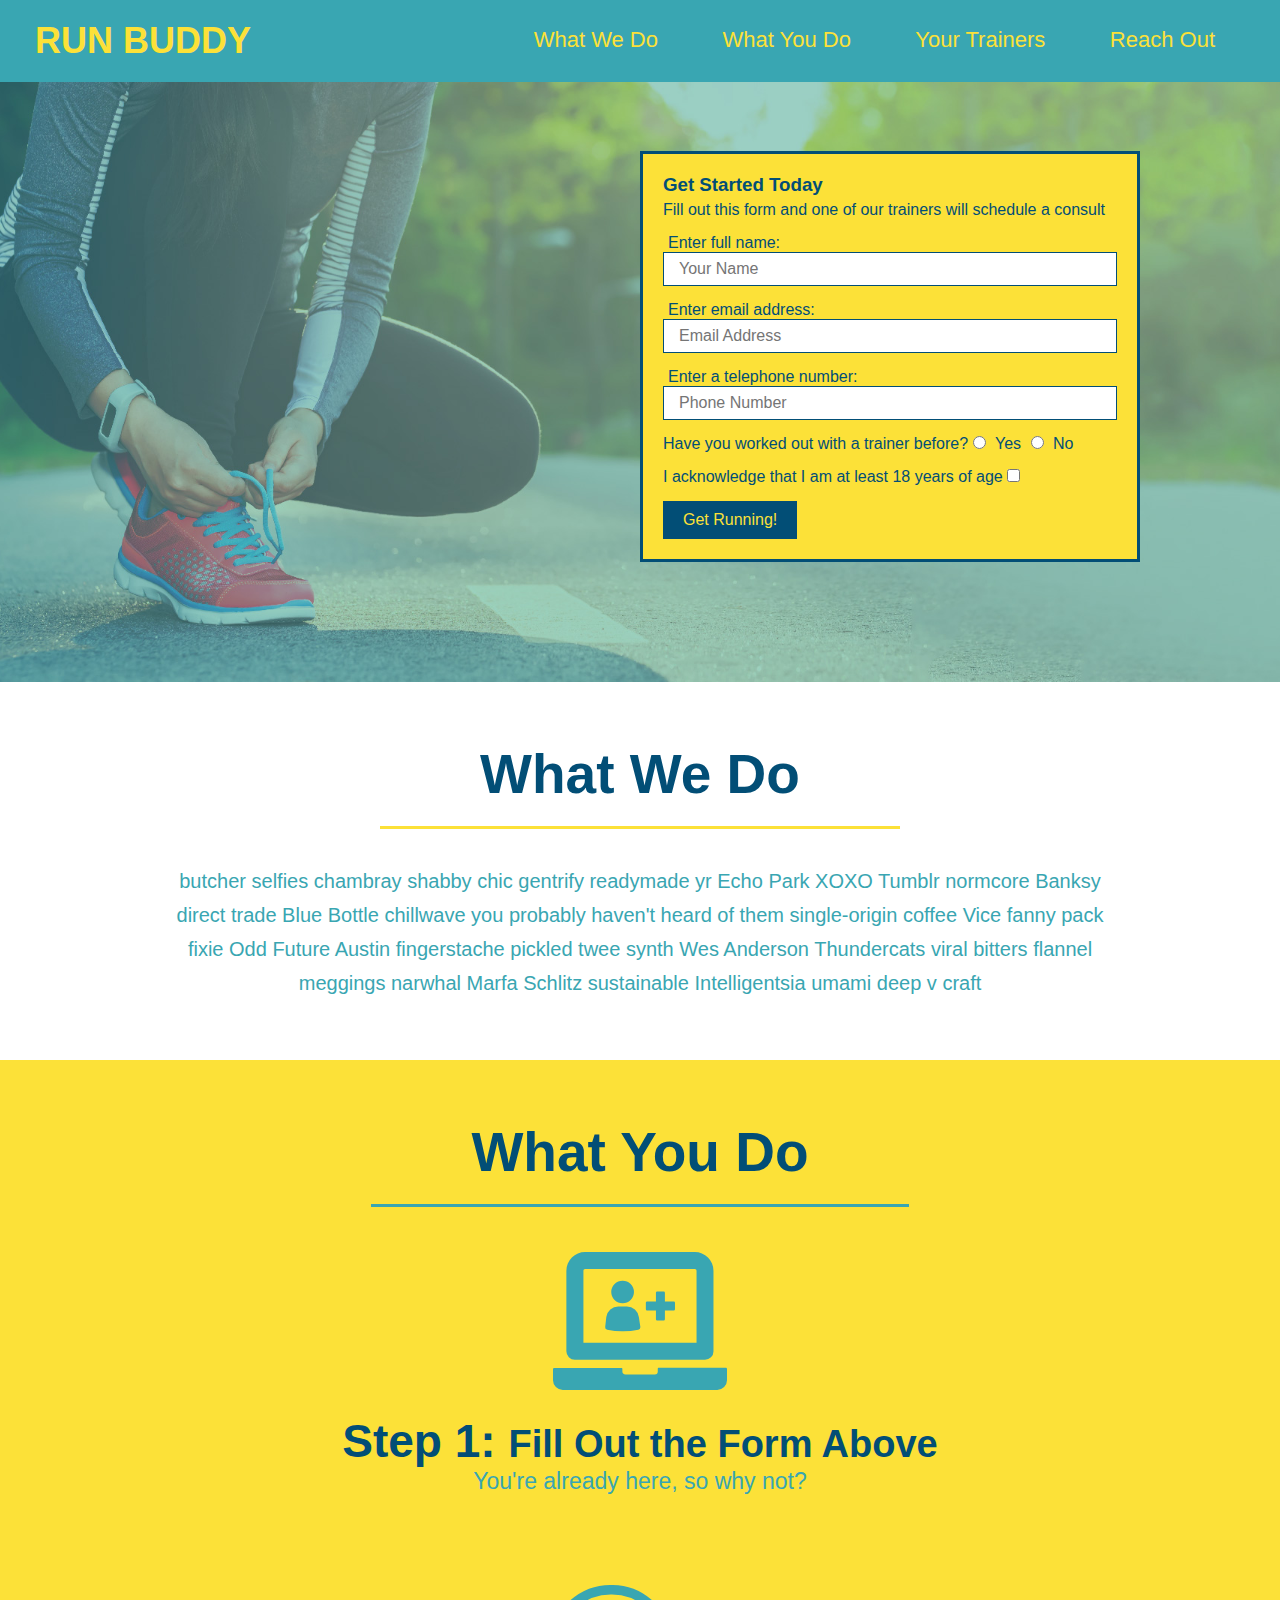
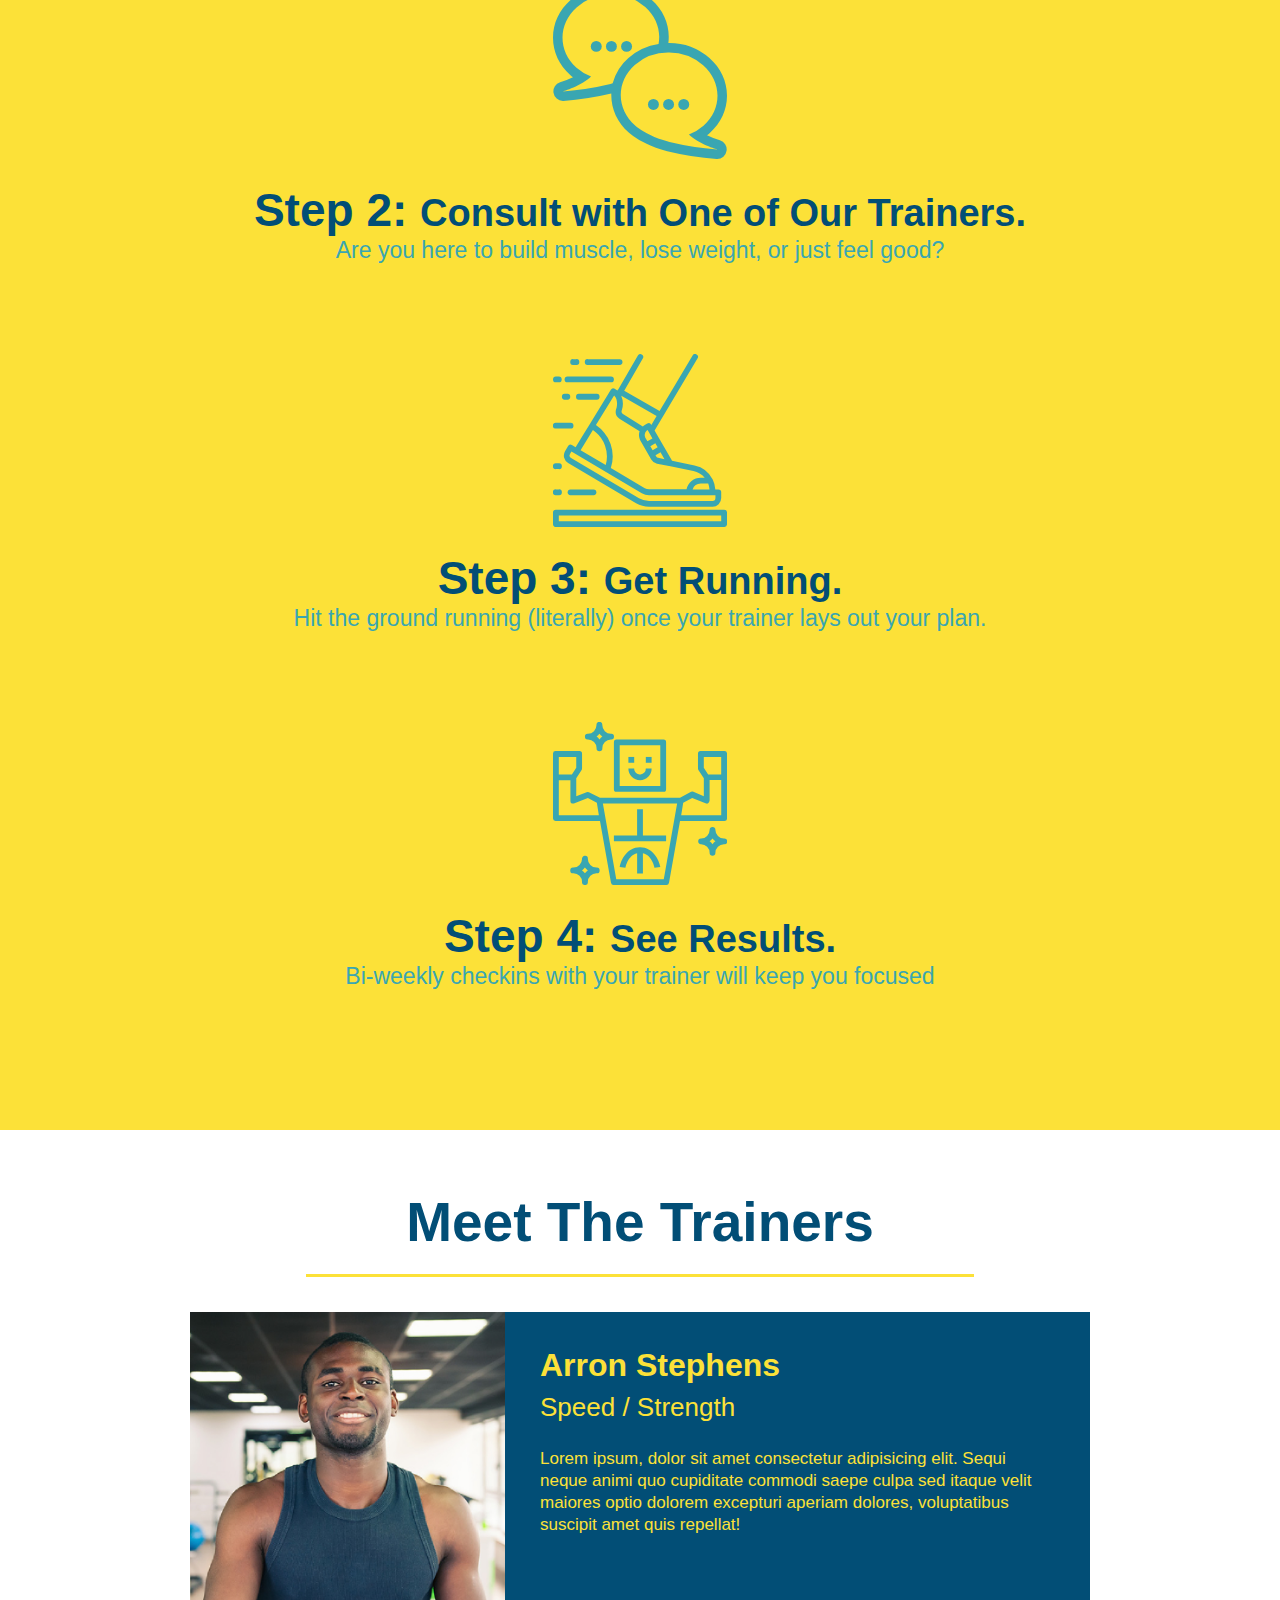
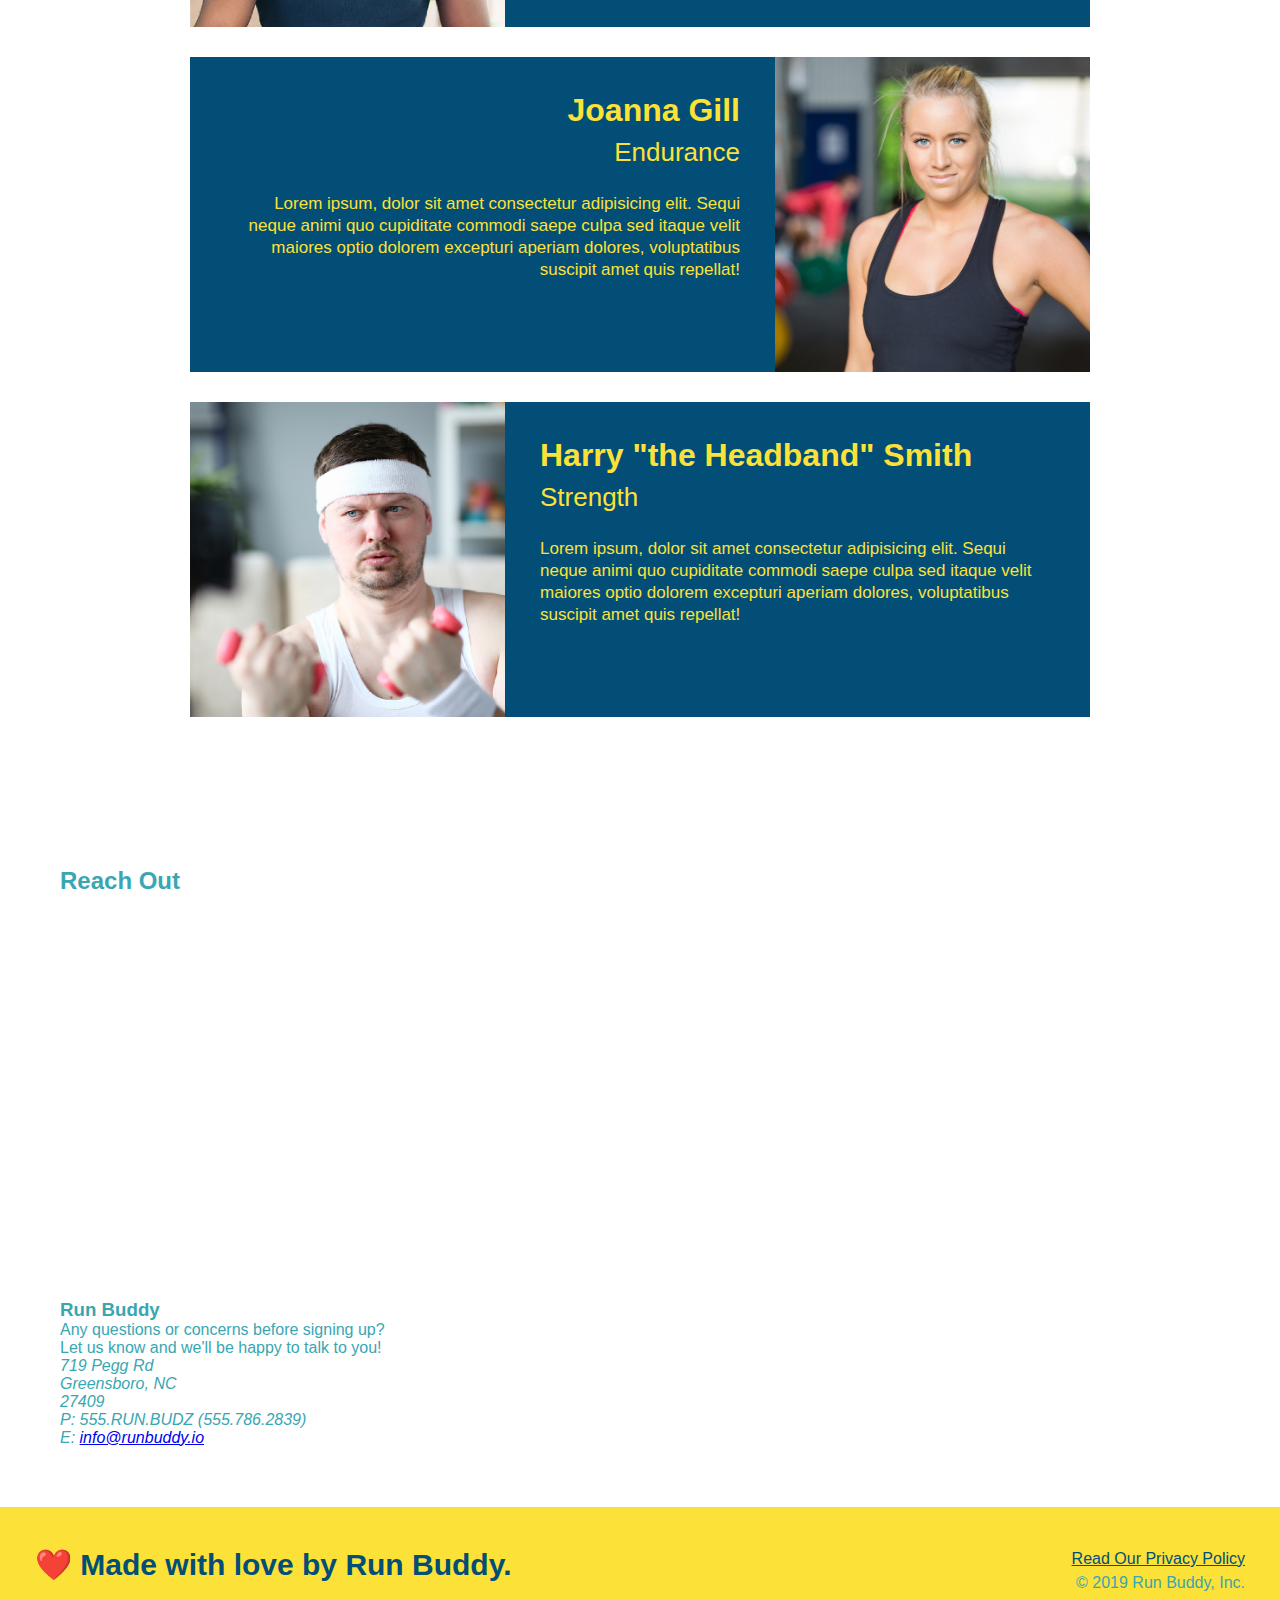
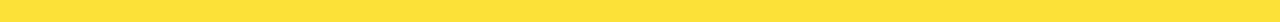
==== commit ad3c0022: "add iframe" ====
--- a/index.html
+++ b/index.html
@@ -34,12 +34,12 @@
                     </li>
                     <li>
 
-                        <a href="your-trainers">Your Trainers</a>
+                        <a href="#your-trainers">Your Trainers</a>
                     </li>
 
                     <li>
 
-                        <a href="reach-out">Reach Out</a>
+                        <a href="#reach-out">Reach Out</a>
                     </li>
 
                 </ul>
@@ -165,6 +165,29 @@
        <!-- "reach out" section-->
        <section>
            <h2>Reach Out</h2>
+           <!-- map -->
+           <div class="contact-info">
+                <iframe 
+                src="https://www.google.com/maps/embed?pb=!1m18!1m12!1m3!1d3225.0282096665537!2d-79.97006838438062!3d36.06841601624676!2m3!1f0!2f0!3f0!3m2!1i1024!2i768!4f13.1!3m3!1m2!1s0x885304576ee65383%3A0x5609ef77ea9f7586!2s719%20Pegg%20Rd%2C%20Greensboro%2C%20NC%2027409!5e0!3m2!1sen!2sus!4v1651420499765!5m2!1sen!2sus" 
+                width="400" height="400" style="border:0;" allowfullscreen="" loading="lazy" referrerpolicy="no-referrer-when-downgrade">
+                </iframe>
+            </div>
+
+            <div>
+                <h3>Run Buddy</h3>
+                <p>
+                  Any questions or concerns before signing up?
+                  <br />
+                  Let us know and we'll be happy to talk to you!
+                </p>
+                <address>
+                    719 Pegg Rd <br/>
+                    Greensboro, NC <br/>
+                    27409 <br/>
+                    P: 555.RUN.BUDZ (555.786.2839)<br/>
+                    E: <a href="mailto:info@runbuddy.io">info@runbuddy.io</a>
+                </address>
+              </div>
        </section>
        <!-- footer -->
         <footer>
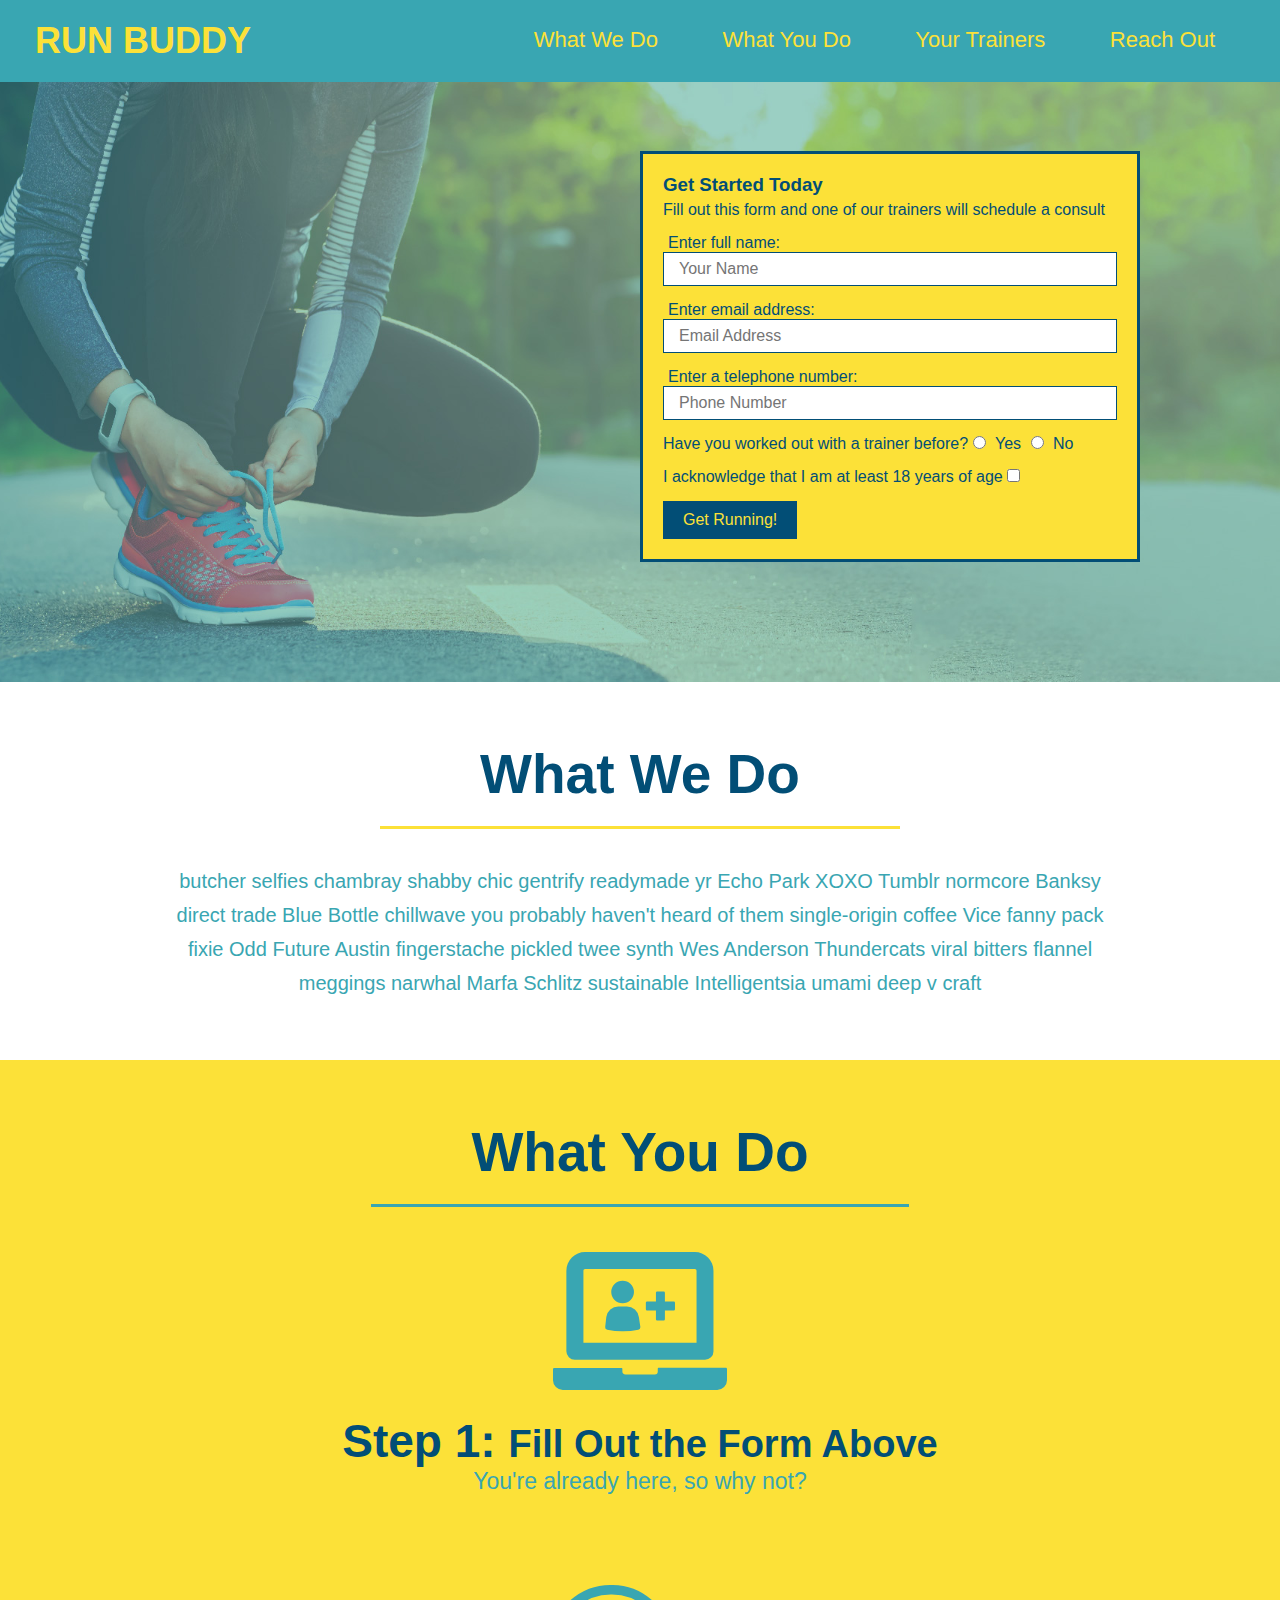
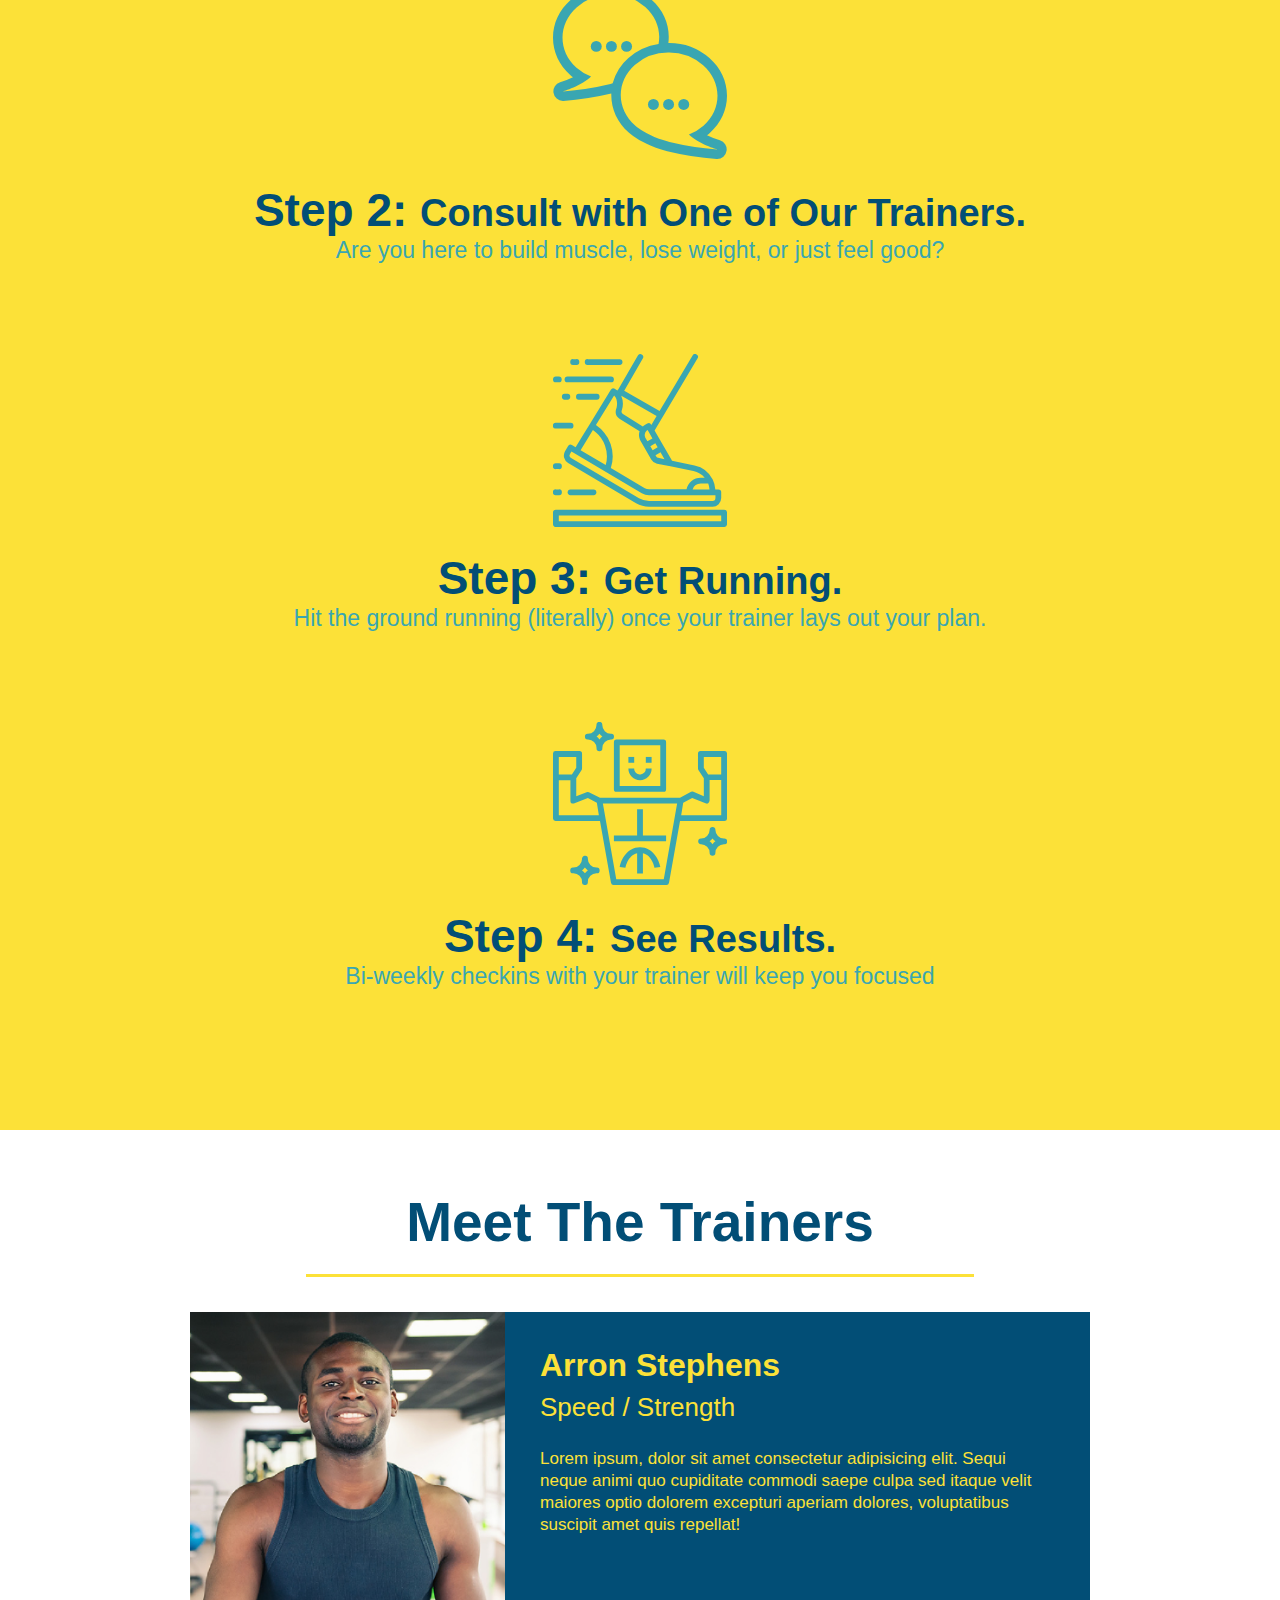
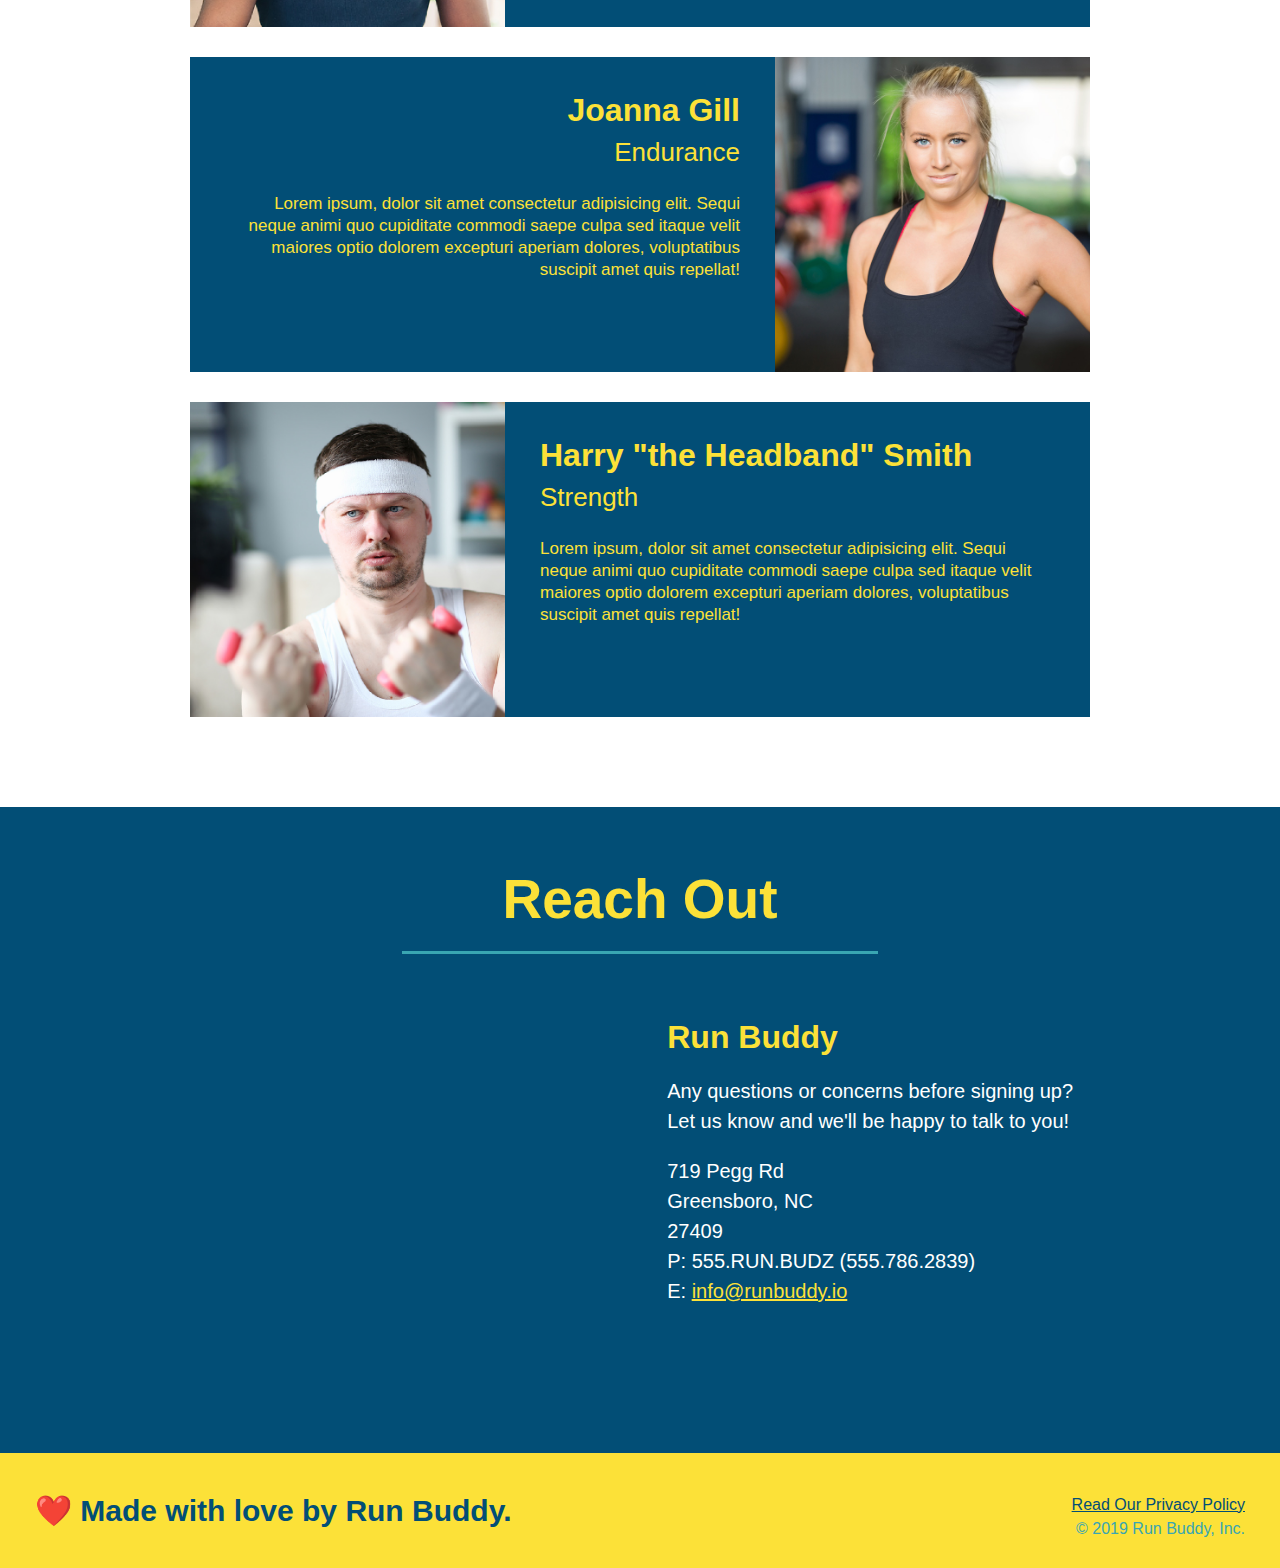
==== commit 61d45e31: "finished reach out" ====
--- a/index.html
+++ b/index.html
@@ -163,17 +163,17 @@
 
        </section>
        <!-- "reach out" section-->
-       <section>
-           <h2>Reach Out</h2>
+       <section  id="reach-out" class="contact">
+           <h2 class="section-title secondary-border">Reach Out</h2>
            <!-- map -->
            <div class="contact-info">
                 <iframe 
                 src="https://www.google.com/maps/embed?pb=!1m18!1m12!1m3!1d3225.0282096665537!2d-79.97006838438062!3d36.06841601624676!2m3!1f0!2f0!3f0!3m2!1i1024!2i768!4f13.1!3m3!1m2!1s0x885304576ee65383%3A0x5609ef77ea9f7586!2s719%20Pegg%20Rd%2C%20Greensboro%2C%20NC%2027409!5e0!3m2!1sen!2sus!4v1651420499765!5m2!1sen!2sus" 
                 width="400" height="400" style="border:0;" allowfullscreen="" loading="lazy" referrerpolicy="no-referrer-when-downgrade">
                 </iframe>
-            </div>
-
-            <div>
+            
+
+                <div>
                 <h3>Run Buddy</h3>
                 <p>
                   Any questions or concerns before signing up?
@@ -188,6 +188,7 @@
                     E: <a href="mailto:info@runbuddy.io">info@runbuddy.io</a>
                 </address>
               </div>
+            </div>
        </section>
        <!-- footer -->
         <footer>
--- a/assets/css/style.css
+++ b/assets/css/style.css
@@ -215,4 +215,43 @@
 .trainer-bio p {
     font-size: 17px;
     line-height: 1.3;
+}
+
+.contact {
+    text-align: center;
+    background: #024e76;
+}
+
+.contact h2{
+    color: #fce138;
+}
+
+.contact-info iframe{
+    width: 400px;
+    height: 400px;
+}
+
+.contact-info div {
+    width: 410px;
+    display: inline-block;
+    vertical-align: top;
+    text-align: left;
+    margin: 30px 0 0 60px;
+    color: white;
+}
+
+.contact-info h3 {
+    color: #fce138;
+    font-size: 32px;
+}
+  
+  .contact-info p, .contact-info address {
+    margin: 20px 0;
+    line-height: 1.5;
+    font-size: 20px;
+    font-style: normal;
+}
+  
+  .contact-info a {
+    color: #fce138;
 }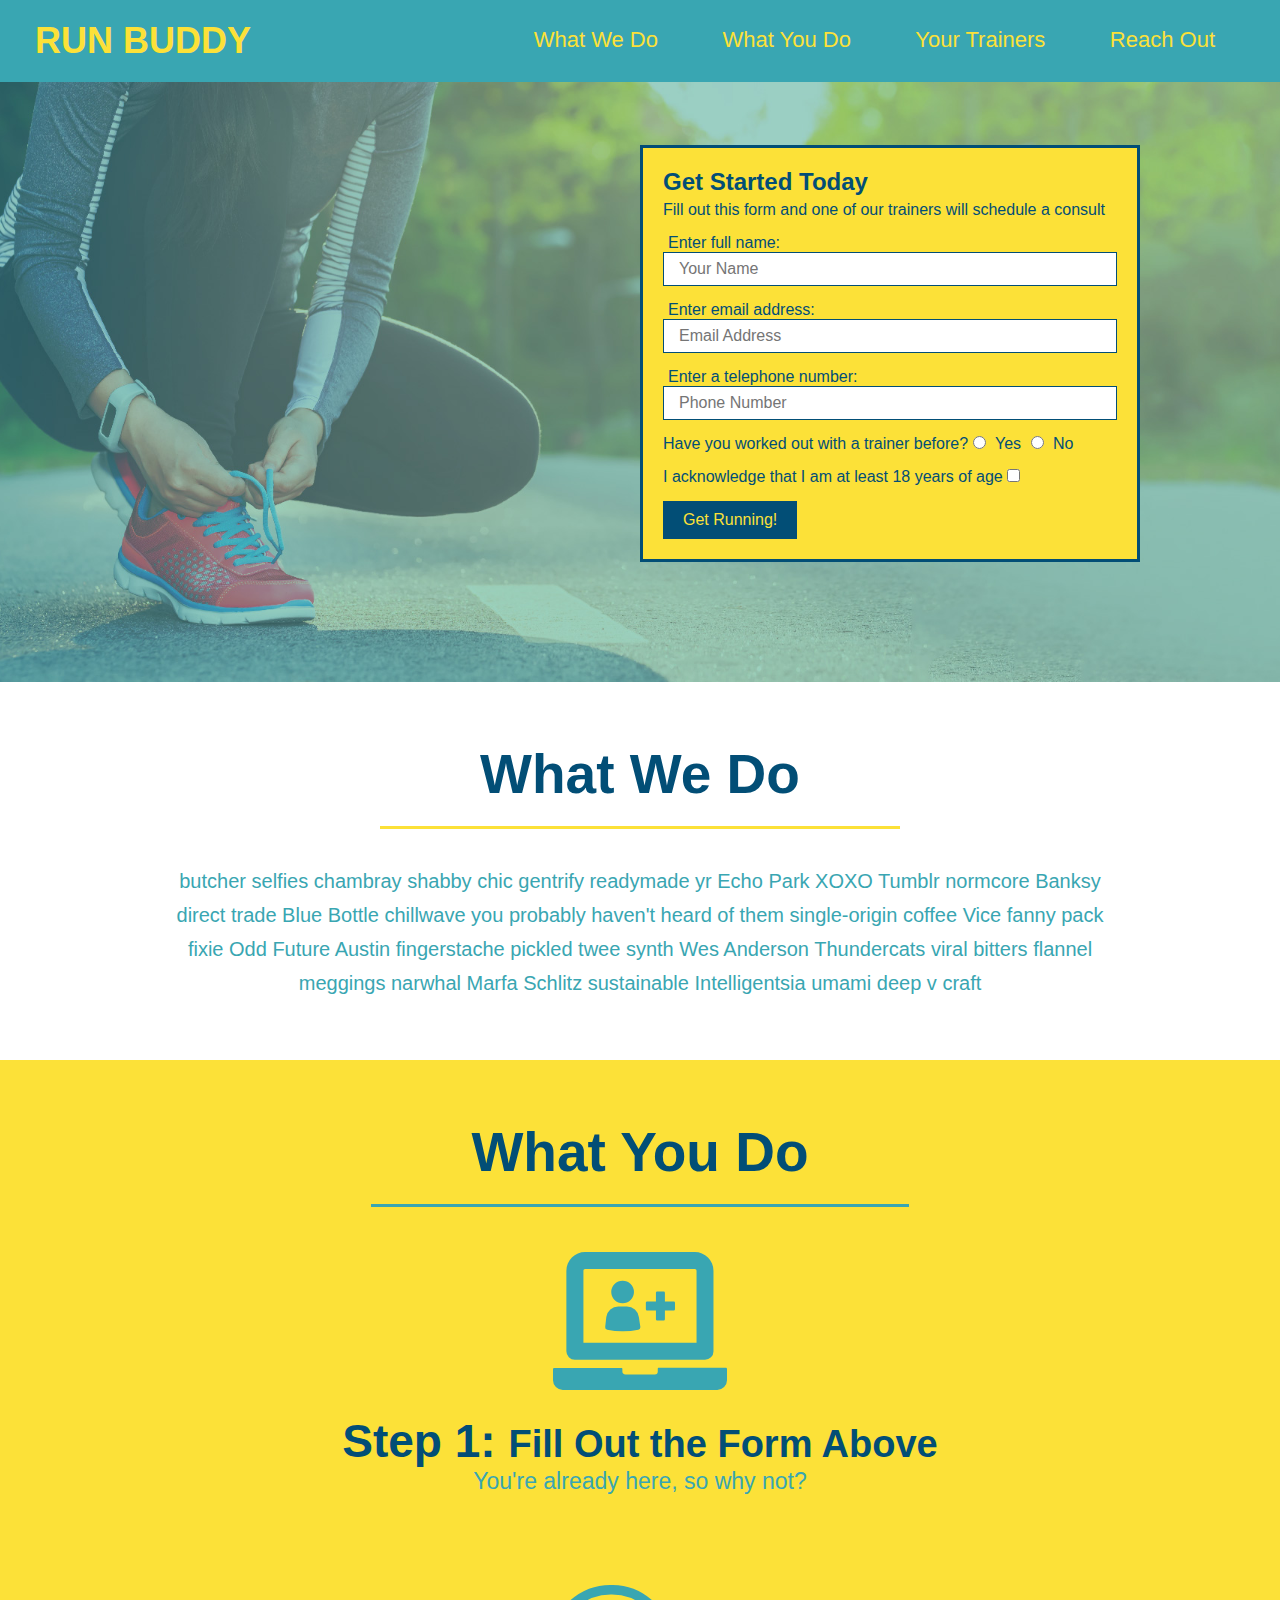
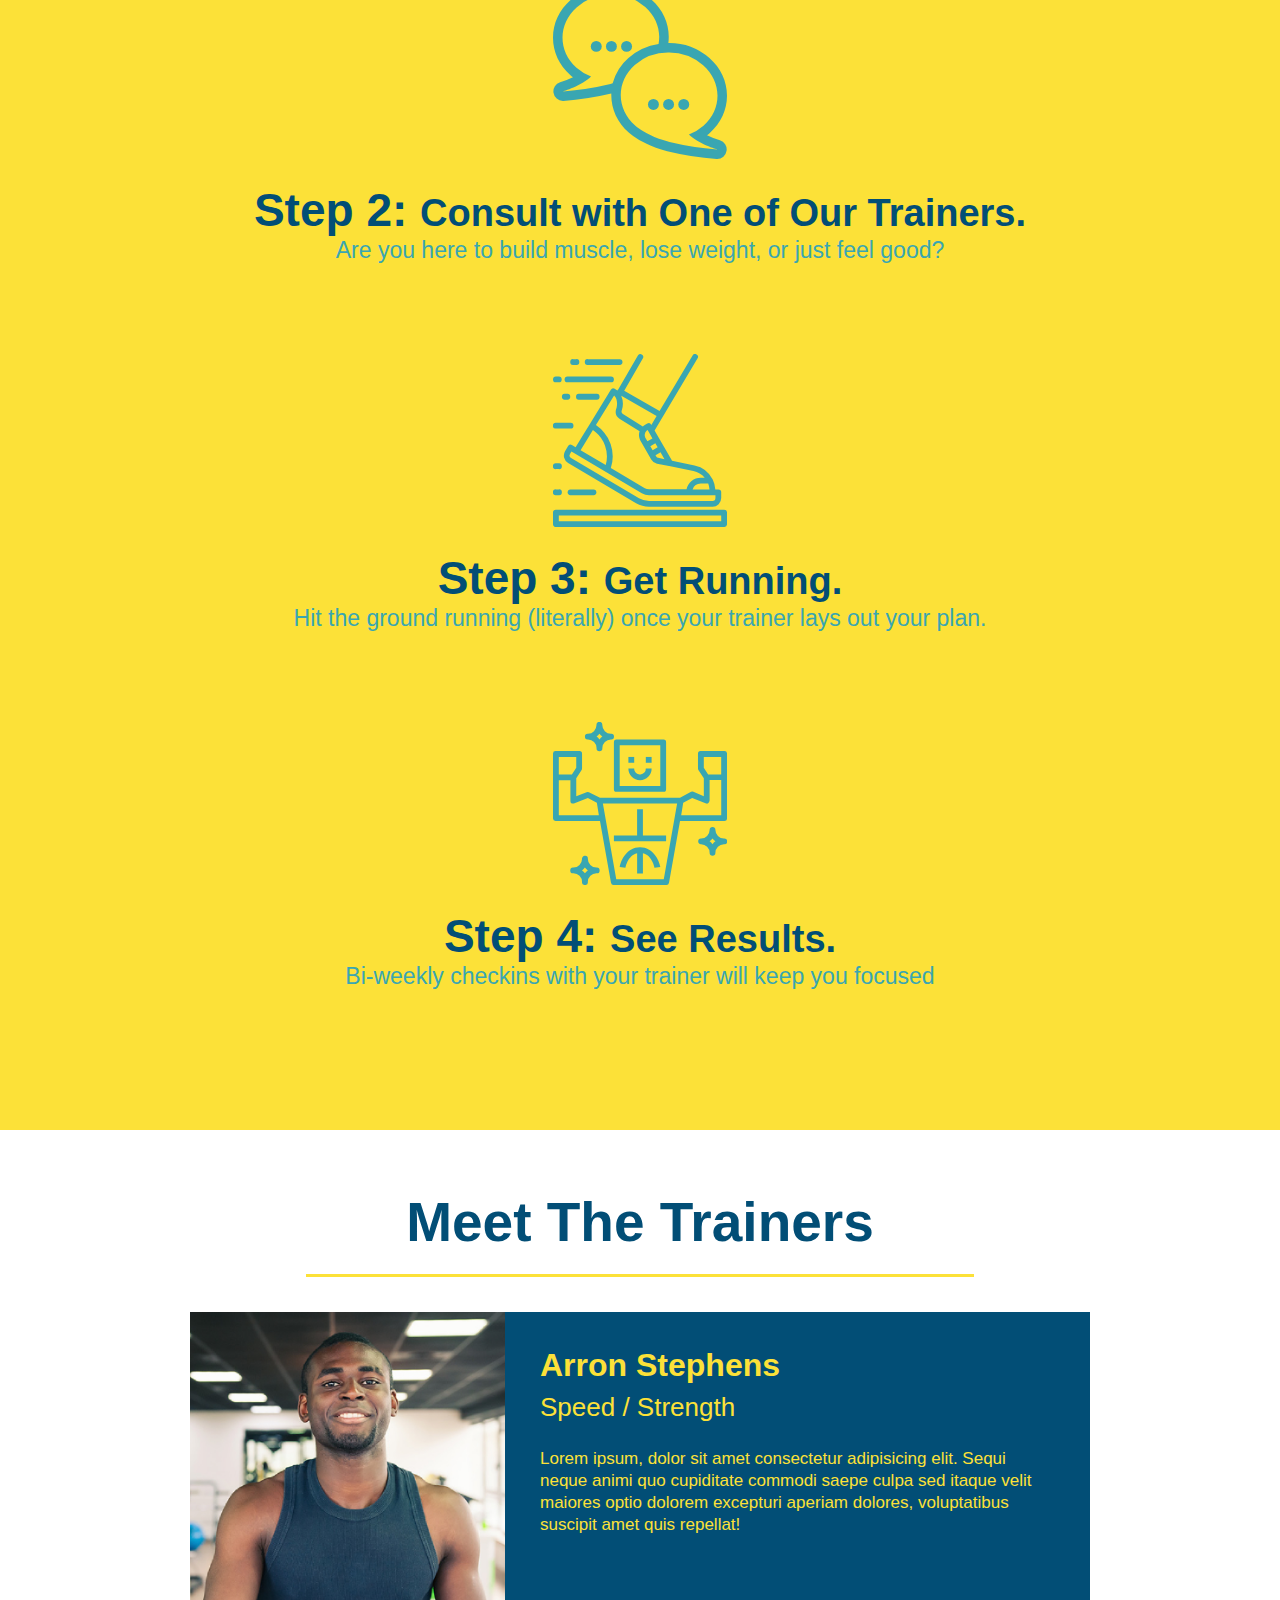
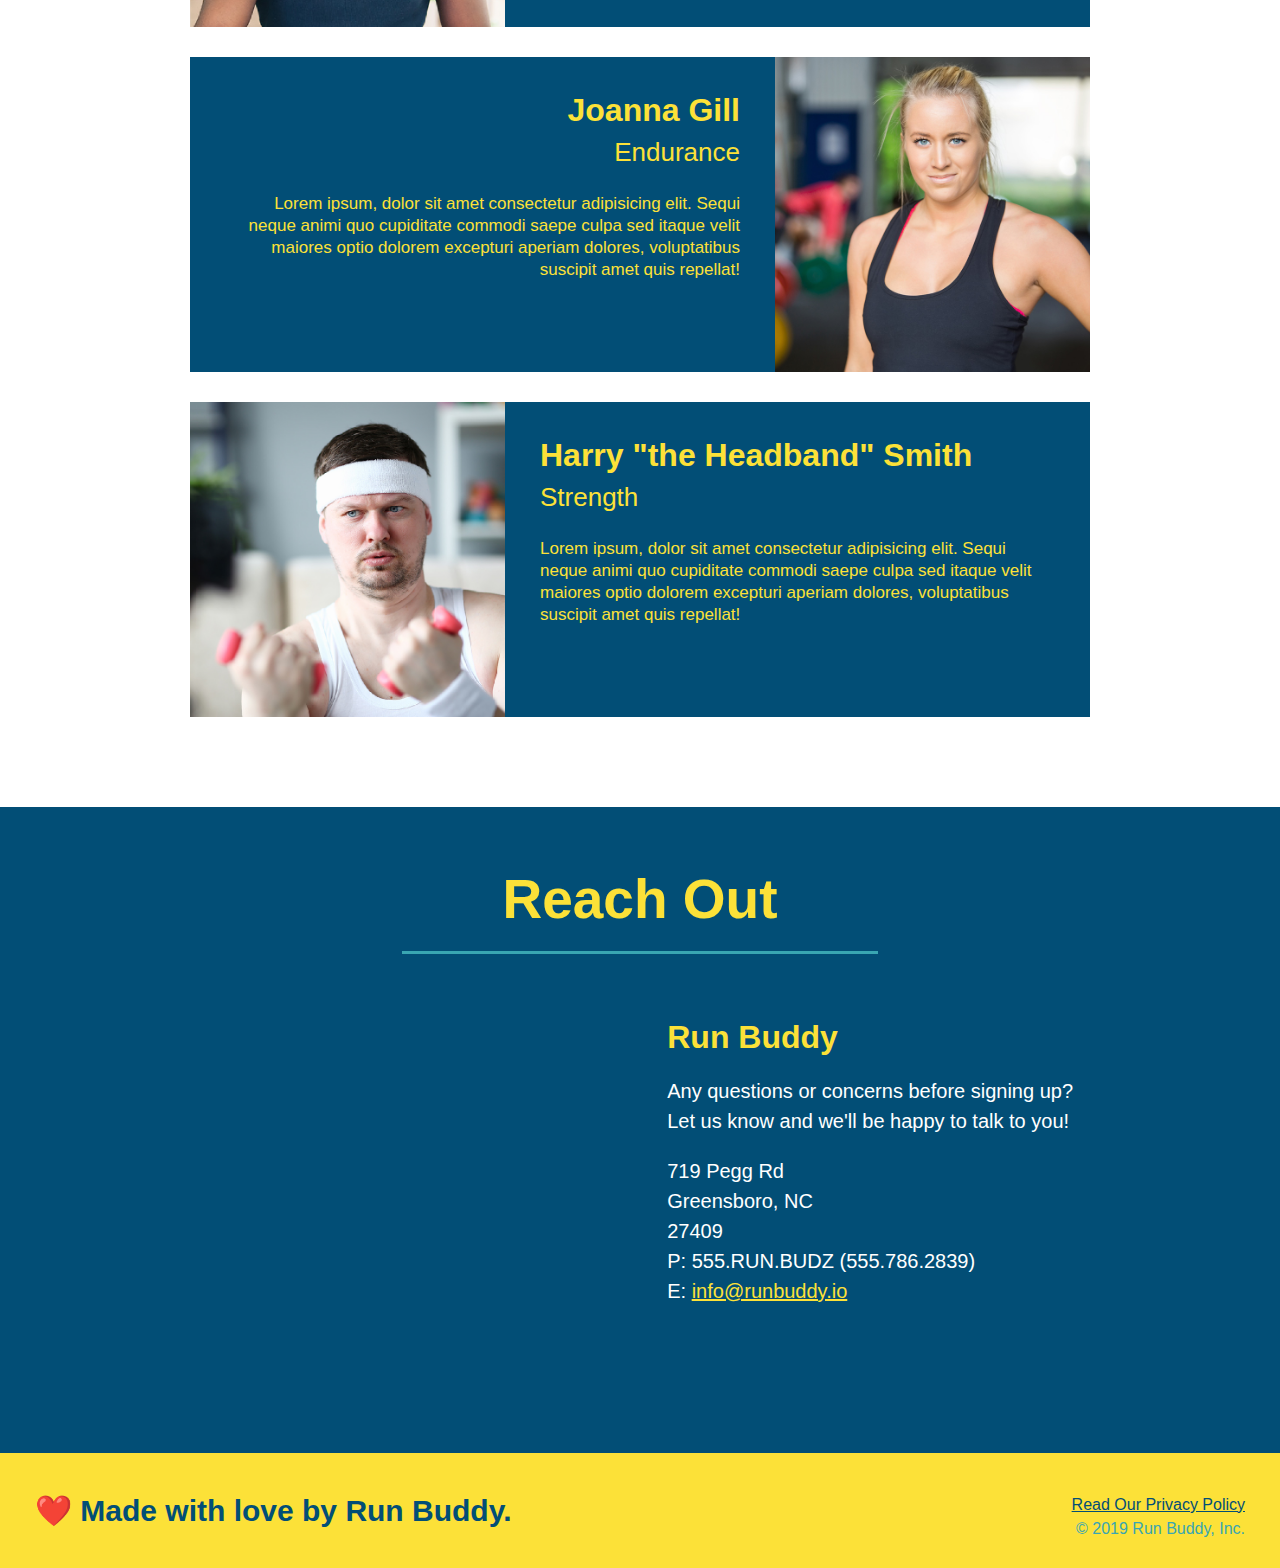
==== commit 55e91bb4: "privacy policy style" ====
--- a/index.html
+++ b/index.html
@@ -194,7 +194,7 @@
         <footer>
             <h2>❤️ Made with love by Run Buddy.</h2>
             <div>
-                <a href="#">Read Our Privacy Policy</a><br />
+                <a href="./privacy-policy.html">Read Our Privacy Policy</a><br />
                 &copy; 2019 Run Buddy, Inc.
             </div>
         </footer>
--- a/assets/css/style.css
+++ b/assets/css/style.css
@@ -85,6 +85,11 @@
     position: absolute;
     bottom: 120px;
     right: 140px;
+}
+
+.hero-form h3 {
+    font-size: 24px;
+    margin: 0;
 }
 
 .hero-form p{
